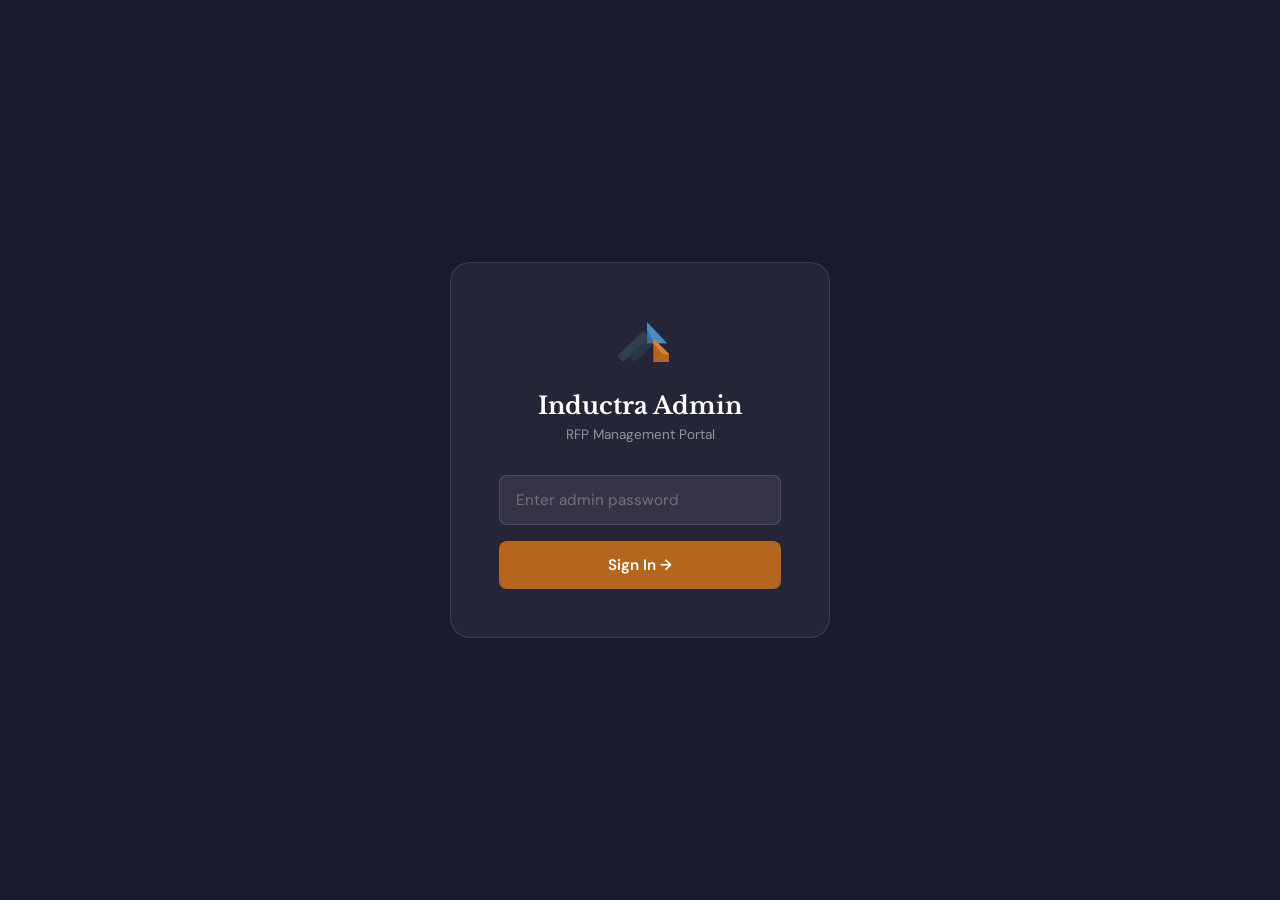
==== admin.html @ 713d6a88 "Update admin nav with SVG logo" ====
<!DOCTYPE html>
<html lang="en">
<head>
<meta charset="UTF-8">
<meta name="viewport" content="width=device-width, initial-scale=1.0">
<title>Inductra Admin — RFP Management</title>
<link href="https://fonts.googleapis.com/css2?family=Libre+Baskerville:wght@400;700&family=DM+Sans:opsz,wght@9..40,300;9..40,400;9..40,500;9..40,600&display=swap" rel="stylesheet">
<style>
  :root {
    --ink: #1a1a2e; --slate: #2d3748; --warm-white: #fdfaf6; --cream: #f5f0e8;
    --copper: #b5651d; --copper-light: #d4843a; --copper-pale: #f0e0cc;
    --sage: #4a7c6f; --sage-pale: #ddf0eb; --sand: #e8dcc8;
    --text-muted: #6b7280; --border: #e2d9cc;
    --shadow: 0 4px 24px rgba(26,26,46,0.08);
    --shadow-lg: 0 16px 48px rgba(26,26,46,0.14);
  }
  *, *::before, *::after { box-sizing: border-box; margin: 0; padding: 0; }
  body { font-family: 'DM Sans', sans-serif; background: var(--cream); color: var(--ink); min-height: 100vh; }

  /* LOGIN */
  #login-screen {
    min-height: 100vh; display: flex; align-items: center; justify-content: center;
    background: var(--ink);
  }
  .login-box {
    background: rgba(255,255,255,0.05); border: 1px solid rgba(255,255,255,0.1);
    border-radius: 20px; padding: 3rem; width: 380px; text-align: center;
  }
  .login-logo {
    display: flex; align-items: center; justify-content: center;
    margin: 0 auto 1.5rem;
  }
  .login-box h2 { font-family: 'Libre Baskerville', serif; color: #fff; margin-bottom: 0.4rem; }
  .login-box p { font-size: 0.85rem; color: rgba(255,255,255,0.5); margin-bottom: 2rem; }
  .login-box input {
    width: 100%; background: rgba(255,255,255,0.07); border: 1px solid rgba(255,255,255,0.12);
    border-radius: 8px; padding: 0.875rem 1rem; color: #fff; font-size: 0.95rem;
    font-family: 'DM Sans', sans-serif; outline: none; margin-bottom: 1rem;
    transition: border-color 0.2s;
  }
  .login-box input:focus { border-color: var(--copper); }
  .login-box input::placeholder { color: rgba(255,255,255,0.3); }
  .login-btn {
    width: 100%; background: var(--copper); color: #fff; border: none;
    padding: 0.875rem; border-radius: 8px; font-size: 0.95rem; font-weight: 600;
    cursor: pointer; font-family: 'DM Sans', sans-serif; transition: background 0.2s;
  }
  .login-btn:hover { background: var(--copper-light); }
  .login-error { color: #ff6b6b; font-size: 0.82rem; margin-top: 0.75rem; display: none; }

  /* ADMIN LAYOUT */
  #admin-screen { display: none; }
  .admin-nav {
    background: var(--ink); padding: 0 2rem; height: 86px;
    display: flex; align-items: center; justify-content: space-between;
    position: sticky; top: 0; z-index: 100;
  }
  .admin-nav-logo {
    display: flex; align-items: center; gap: 12px;
  }
  .admin-nav-logo svg { height: 54px; width: auto; display: block; }
  .admin-badge {
    background: var(--copper-pale); color: var(--copper); border: 1px solid var(--copper);
    padding: 0.2rem 0.75rem; border-radius: 100px; font-size: 0.7rem; font-weight: 700;
    letter-spacing: 0.08em; text-transform: uppercase;
  }
  .logout-btn {
    background: rgba(255,255,255,0.08); color: rgba(255,255,255,0.7);
    border: 1px solid rgba(255,255,255,0.12); padding: 0.4rem 1rem;
    border-radius: 6px; font-size: 0.8rem; cursor: pointer;
    font-family: 'DM Sans', sans-serif; transition: all 0.2s;
  }
  .logout-btn:hover { background: rgba(255,255,255,0.15); color: #fff; }

  .admin-body { max-width: 1100px; margin: 0 auto; padding: 2.5rem 2rem; }

  /* STATS ROW */
  .stats-row { display: grid; grid-template-columns: repeat(4, 1fr); gap: 1.25rem; margin-bottom: 2.5rem; }
  .stat-card {
    background: #fff; border: 1px solid var(--border); border-radius: 12px;
    padding: 1.25rem 1.5rem;
  }
  .stat-card-label { font-size: 0.72rem; font-weight: 700; letter-spacing: 0.1em; text-transform: uppercase; color: var(--text-muted); margin-bottom: 0.5rem; }
  .stat-card-num { font-family: 'Libre Baskerville', serif; font-size: 2rem; color: var(--copper); }

  /* TWO COL LAYOUT */
  .admin-grid { display: grid; grid-template-columns: 1fr 1.6fr; gap: 2rem; align-items: start; }

  /* FORM PANEL */
  .panel {
    background: #fff; border: 1px solid var(--border); border-radius: 16px; padding: 1.75rem;
    box-shadow: var(--shadow);
  }
  .panel-title {
    font-family: 'Libre Baskerville', serif; font-size: 1.1rem; margin-bottom: 0.25rem;
  }
  .panel-sub { font-size: 0.82rem; color: var(--text-muted); margin-bottom: 1.5rem; }
  .form-group { display: flex; flex-direction: column; gap: 0.35rem; margin-bottom: 1rem; }
  .form-group label { font-size: 0.75rem; font-weight: 700; letter-spacing: 0.06em; text-transform: uppercase; color: var(--text-muted); }
  .form-group input, .form-group select, .form-group textarea {
    background: var(--warm-white); border: 1px solid var(--border);
    border-radius: 8px; padding: 0.7rem 0.875rem; color: var(--ink);
    font-size: 0.875rem; font-family: 'DM Sans', sans-serif; outline: none;
    transition: border-color 0.2s;
  }
  .form-group input:focus, .form-group select:focus, .form-group textarea:focus { border-color: var(--copper); }
  .form-group textarea { resize: vertical; min-height: 70px; }
  .form-row-2 { display: grid; grid-template-columns: 1fr 1fr; gap: 0.75rem; }
  .btn-add {
    width: 100%; background: var(--copper); color: #fff; border: none;
    padding: 0.875rem; border-radius: 8px; font-size: 0.95rem; font-weight: 600;
    cursor: pointer; font-family: 'DM Sans', sans-serif; transition: background 0.2s;
    margin-top: 0.5rem;
  }
  .btn-add:hover { background: var(--copper-light); }
  .btn-update {
    width: 100%; background: var(--sage); color: #fff; border: none;
    padding: 0.875rem; border-radius: 8px; font-size: 0.95rem; font-weight: 600;
    cursor: pointer; font-family: 'DM Sans', sans-serif; transition: background 0.2s;
    margin-top: 0.5rem; display: none;
  }
  .btn-update:hover { background: #3d6b5f; }
  .btn-cancel-edit {
    width: 100%; background: transparent; color: var(--text-muted);
    border: 1px solid var(--border); padding: 0.6rem; border-radius: 8px;
    font-size: 0.85rem; cursor: pointer; font-family: 'DM Sans', sans-serif;
    margin-top: 0.5rem; display: none; transition: all 0.2s;
  }
  .btn-cancel-edit:hover { border-color: var(--copper); color: var(--copper); }

  /* RFP LIST */
  .rfp-list { display: flex; flex-direction: column; gap: 1rem; }
  .rfp-list-item {
    background: #fff; border: 1px solid var(--border); border-radius: 12px;
    padding: 1.25rem 1.5rem; display: flex; align-items: flex-start;
    justify-content: space-between; gap: 1rem;
    transition: box-shadow 0.2s;
  }
  .rfp-list-item:hover { box-shadow: var(--shadow); }
  .rfp-list-item.editing { border-color: var(--sage); box-shadow: 0 0 0 3px rgba(74,124,111,0.15); }
  .rfp-item-left { flex: 1; }
  .rfp-item-top { display: flex; align-items: center; gap: 0.75rem; margin-bottom: 0.4rem; flex-wrap: wrap; }
  .rfp-item-id { font-size: 0.7rem; font-weight: 700; color: var(--text-muted); letter-spacing: 0.08em; text-transform: uppercase; }
  .rfp-cat-tag {
    font-size: 0.68rem; font-weight: 700; padding: 0.15rem 0.6rem;
    border-radius: 100px; letter-spacing: 0.06em; text-transform: uppercase;
  }
  .tag-roofing { background: var(--copper-pale); color: var(--copper); }
  .tag-paving { background: var(--sage-pale); color: var(--sage); }
  .tag-hvac { background: #e8edf5; color: #3b5b9c; }
  .tag-electrical { background: #f5f0d8; color: #8a7020; }
  .tag-other { background: var(--cream); color: var(--slate); }
  .status-dot {
    width: 7px; height: 7px; border-radius: 50%; display: inline-block; margin-right: 3px;
  }
  .dot-open { background: var(--sage); }
  .dot-closed { background: var(--text-muted); }
  .rfp-item-title { font-family: 'Libre Baskerville', serif; font-size: 0.95rem; color: var(--ink); margin-bottom: 0.2rem; }
  .rfp-item-org { font-size: 0.8rem; color: var(--text-muted); margin-bottom: 0.4rem; }
  .rfp-item-meta { display: flex; gap: 1.25rem; }
  .rfp-item-meta span { font-size: 0.75rem; color: var(--slate); }
  .rfp-item-meta span em { color: var(--text-muted); font-style: normal; font-size: 0.68rem; display: block; text-transform: uppercase; letter-spacing: 0.05em; }
  .rfp-item-actions { display: flex; flex-direction: column; gap: 0.5rem; flex-shrink: 0; }
  .btn-edit {
    background: var(--cream); color: var(--slate); border: 1px solid var(--border);
    padding: 0.4rem 1rem; border-radius: 6px; font-size: 0.78rem; font-weight: 600;
    cursor: pointer; font-family: 'DM Sans', sans-serif; transition: all 0.2s;
    white-space: nowrap;
  }
  .btn-edit:hover { background: var(--sage-pale); border-color: var(--sage); color: var(--sage); }
  .btn-delete {
    background: #fff5f5; color: #c53030; border: 1px solid #feb2b2;
    padding: 0.4rem 1rem; border-radius: 6px; font-size: 0.78rem; font-weight: 600;
    cursor: pointer; font-family: 'DM Sans', sans-serif; transition: all 0.2s;
    white-space: nowrap;
  }
  .btn-delete:hover { background: #fed7d7; }
  .btn-toggle-status {
    background: var(--warm-white); color: var(--text-muted); border: 1px solid var(--border);
    padding: 0.4rem 1rem; border-radius: 6px; font-size: 0.75rem; font-weight: 500;
    cursor: pointer; font-family: 'DM Sans', sans-serif; transition: all 0.2s;
    white-space: nowrap;
  }
  .btn-toggle-status:hover { border-color: var(--copper); color: var(--copper); }

  .empty-state {
    text-align: center; padding: 3rem; color: var(--text-muted);
    background: #fff; border: 1px dashed var(--border); border-radius: 12px;
  }
  .empty-state p { font-size: 0.9rem; }

  /* EXPORT */
  .export-row {
    display: flex; gap: 1rem; margin-top: 1.5rem; padding-top: 1.5rem;
    border-top: 1px solid var(--border);
  }
  .btn-export {
    background: var(--ink); color: #fff; border: none;
    padding: 0.6rem 1.25rem; border-radius: 8px; font-size: 0.82rem; font-weight: 600;
    cursor: pointer; font-family: 'DM Sans', sans-serif; transition: background 0.2s;
  }
  .btn-export:hover { background: var(--slate); }
  .btn-export-csv {
    background: var(--sage); color: #fff; border: none;
    padding: 0.6rem 1.25rem; border-radius: 8px; font-size: 0.82rem; font-weight: 600;
    cursor: pointer; font-family: 'DM Sans', sans-serif; transition: background 0.2s;
  }
  .btn-export-csv:hover { background: #3d6b5f; }

  /* TOAST */
  .toast {
    position: fixed; bottom: 2rem; right: 2rem;
    background: var(--ink); color: #fff; padding: 1rem 1.5rem;
    border-radius: 10px; font-size: 0.875rem; font-weight: 500;
    box-shadow: var(--shadow-lg); display: none; z-index: 300;
  }
  .toast.show { display: block; animation: fadeUp 0.3s; }
  .toast .t-green { color: #68d391; }
  .toast .t-red { color: #fc8181; }

  @keyframes fadeUp {
    from { opacity: 0; transform: translateY(10px); }
    to { opacity: 1; transform: translateY(0); }
  }

  /* SECTION HEADER */
  .section-header { display: flex; align-items: center; justify-content: space-between; margin-bottom: 1.25rem; }
  .section-header h3 { font-family: 'Libre Baskerville', serif; font-size: 1.1rem; }
  .section-header span { font-size: 0.8rem; color: var(--text-muted); }

  @media (max-width: 800px) {
    .admin-grid { grid-template-columns: 1fr; }
    .stats-row { grid-template-columns: 1fr 1fr; }
    .form-row-2 { grid-template-columns: 1fr; }
  }
</style>
</head>
<body>

<!-- LOGIN -->
<div id="login-screen">
  <div class="login-box">
    <div class="login-logo">
      <svg viewBox="0 0 94 90" fill="none" xmlns="http://www.w3.org/2000/svg" style="height:56px;width:auto;">
        <polygon points="10,72 52,32 62,42 20,82" fill="#3a4a5c" opacity="0.7"/>
        <polygon points="28,72 70,32 80,42 38,82" fill="#2d3a4a" opacity="0.85"/>
        <polygon points="58,18 90,52 58,52" fill="#3a6fa8"/>
        <polygon points="58,18 90,52 70,52 58,30" fill="#4d8bc4"/>
        <polygon points="68,44 94,70 94,82 68,82" fill="#b5651d"/>
        <polygon points="68,44 94,70 84,70 68,52" fill="#d4843a"/>
      </svg>
    </div>
    <h2>Inductra Admin</h2>
    <p>RFP Management Portal</p>
    <input type="password" id="pw-input" placeholder="Enter admin password" onkeydown="if(event.key==='Enter') checkLogin()">
    <button class="login-btn" onclick="checkLogin()">Sign In →</button>
    <div class="login-error" id="login-error">Incorrect password. Try again.</div>
  </div>
</div>

<!-- ADMIN -->
<div id="admin-screen">
  <nav class="admin-nav">
    <div class="admin-nav-logo">
      <svg viewBox="0 0 420 90" fill="none" xmlns="http://www.w3.org/2000/svg" aria-label="Inductra Building Systems logo">
        <polygon points="10,72 52,32 62,42 20,82" fill="#3a4a5c" opacity="0.7"/>
        <polygon points="28,72 70,32 80,42 38,82" fill="#2d3a4a" opacity="0.85"/>
        <polygon points="58,18 90,52 58,52" fill="#3a6fa8"/>
        <polygon points="58,18 90,52 70,52 58,30" fill="#4d8bc4"/>
        <polygon points="68,44 94,70 94,82 68,82" fill="#b5651d"/>
        <polygon points="68,44 94,70 84,70 68,52" fill="#d4843a"/>
        <text x="105" y="52" font-family="Arial Black, sans-serif" font-weight="900" font-size="38" letter-spacing="3" fill="#ffffff">INDUCTRA</text>
        <line x1="105" y1="60" x2="415" y2="60" stroke="#b5651d" stroke-width="1.5"/>
        <text x="107" y="78" font-family="Arial, sans-serif" font-weight="700" font-size="15" letter-spacing="4" fill="#b5651d">BUILDING SYSTEMS LLC</text>
      </svg>
      <span class="admin-badge">Admin</span>
    </div>
    <button class="logout-btn" onclick="logout()">Sign Out</button>
  </nav>

  <div class="admin-body">

    <!-- STATS -->
    <div class="stats-row">
      <div class="stat-card">
        <div class="stat-card-label">Total RFPs</div>
        <div class="stat-card-num" id="stat-total">0</div>
      </div>
      <div class="stat-card">
        <div class="stat-card-label">Open</div>
        <div class="stat-card-num" id="stat-open" style="color:var(--sage)">0</div>
      </div>
      <div class="stat-card">
        <div class="stat-card-label">Closed</div>
        <div class="stat-card-num" id="stat-closed" style="color:var(--text-muted)">0</div>
      </div>
      <div class="stat-card">
        <div class="stat-card-label">Est. Total Value</div>
        <div class="stat-card-num" id="stat-value" style="font-size:1.3rem">$0</div>
      </div>
    </div>

    <div class="admin-grid">

      <!-- ADD/EDIT FORM -->
      <div class="panel">
        <div class="panel-title" id="form-title">Add New RFP</div>
        <div class="panel-sub" id="form-sub">Fill in the project details below.</div>

        <input type="hidden" id="edit-id">

        <div class="form-group">
          <label>Project Title *</label>
          <input type="text" id="f-title" placeholder="e.g. Main Sanctuary Roof Replacement">
        </div>
        <div class="form-group">
          <label>Organization Name *</label>
          <input type="text" id="f-org" placeholder="e.g. St. Catherine Parish">
        </div>
        <div class="form-row-2">
          <div class="form-group">
            <label>Location</label>
            <input type="text" id="f-location" placeholder="Wichita, KS">
          </div>
          <div class="form-group">
            <label>Category *</label>
            <select id="f-category">
              <option value="">Select...</option>
              <option value="roofing">Roofing</option>
              <option value="paving">Paving</option>
              <option value="hvac">HVAC</option>
              <option value="electrical">Electrical</option>
              <option value="other">Other</option>
            </select>
          </div>
        </div>
        <div class="form-row-2">
          <div class="form-group">
            <label>Est. Value Low ($)</label>
            <input type="number" id="f-val-low" placeholder="50000">
          </div>
          <div class="form-group">
            <label>Est. Value High ($)</label>
            <input type="number" id="f-val-high" placeholder="80000">
          </div>
        </div>
        <div class="form-row-2">
          <div class="form-group">
            <label>Bid Deadline</label>
            <input type="date" id="f-deadline">
          </div>
          <div class="form-group">
            <label>Status</label>
            <select id="f-status">
              <option value="open">Open</option>
              <option value="closed">Closed</option>
            </select>
          </div>
        </div>
        <div class="form-group">
          <label>Scope Summary</label>
          <input type="text" id="f-scope" placeholder="e.g. FiberTite membrane · 22,000 SF">
        </div>
        <div class="form-group">
          <label>Notes (internal only)</label>
          <textarea id="f-notes" placeholder="Any internal notes about this project..."></textarea>
        </div>

        <button class="btn-add" id="btn-add-rfp" onclick="addRFP()">Add RFP →</button>
        <button class="btn-update" id="btn-update-rfp" onclick="updateRFP()">Save Changes →</button>
        <button class="btn-cancel-edit" id="btn-cancel-edit" onclick="cancelEdit()">Cancel Edit</button>
      </div>

      <!-- RFP LIST -->
      <div>
        <div class="section-header">
          <h3>Active Project Board</h3>
          <span id="rfp-count">0 projects</span>
        </div>
        <div class="rfp-list" id="rfp-list">
          <div class="empty-state"><p>No RFPs yet. Add your first project using the form.</p></div>
        </div>

        <div class="export-row">
          <button class="btn-export" onclick="exportJSON()">⬇ Export JSON</button>
          <button class="btn-export-csv" onclick="exportCSV()">⬇ Export CSV</button>
        </div>
      </div>

    </div>
  </div>
</div>

<!-- TOAST -->
<div class="toast" id="toast"><span id="toast-msg"></span></div>

<script>
  const ADMIN_PASSWORD = 'inductra2026';
  const STORAGE_KEY = 'inductra_rfps';

  // ── AUTH ──
  function checkLogin() {
    const pw = document.getElementById('pw-input').value;
    if (pw === ADMIN_PASSWORD) {
      document.getElementById('login-screen').style.display = 'none';
      document.getElementById('admin-screen').style.display = 'block';
      loadRFPs();
    } else {
      document.getElementById('login-error').style.display = 'block';
      document.getElementById('pw-input').value = '';
    }
  }
  function logout() {
    document.getElementById('login-screen').style.display = 'flex';
    document.getElementById('admin-screen').style.display = 'none';
    document.getElementById('pw-input').value = '';
  }

  // ── STORAGE ──
  function getRFPs() {
    try { return JSON.parse(localStorage.getItem(STORAGE_KEY)) || getDefaultRFPs(); }
    catch { return getDefaultRFPs(); }
  }
  function saveRFPs(rfps) {
    localStorage.setItem(STORAGE_KEY, JSON.stringify(rfps));
  }
  function getDefaultRFPs() {
    return [
      { id: 'PRJ-001', title: 'Main Sanctuary Roof Replacement', org: 'St. Catherine Parish', location: 'Wichita, KS', category: 'roofing', valLow: 180000, valHigh: 240000, deadline: '2026-05-15', status: 'open', scope: 'FiberTite membrane · 22,000 SF', notes: '', created: Date.now() },
      { id: 'PRJ-002', title: 'Parking Lot Reconstruction', org: 'Church of the Magdalene', location: 'Wichita, KS', category: 'paving', valLow: 95000, valHigh: 130000, deadline: '2026-05-22', status: 'open', scope: 'Full-depth reclaim · 85 spaces', notes: '', created: Date.now() },
      { id: 'PRJ-003', title: 'Gymnasium HVAC Replacement', org: 'Holy Cross Catholic School', location: 'Derby, KS', category: 'hvac', valLow: 75000, valHigh: 110000, deadline: '2026-06-03', status: 'open', scope: 'Rooftop units · 3 zones', notes: '', created: Date.now() },
    ];
  }

  // ── NEXT ID ──
  function nextID(rfps) {
    const nums = rfps.map(r => parseInt(r.id.replace('PRJ-', ''))).filter(n => !isNaN(n));
    const max = nums.length ? Math.max(...nums) : 0;
    return 'PRJ-' + String(max + 1).padStart(3, '0');
  }

  // ── FORMAT ──
  function fmtMoney(n) {
    if (!n) return '—';
    return '$' + Number(n).toLocaleString();
  }
  function fmtDate(d) {
    if (!d) return '—';
    const [y, m, day] = d.split('-');
    const months = ['Jan','Feb','Mar','Apr','May','Jun','Jul','Aug','Sep','Oct','Nov','Dec'];
    return `${months[parseInt(m)-1]} ${parseInt(day)}, ${y}`;
  }
  function catClass(c) {
    const map = { roofing: 'tag-roofing', paving: 'tag-paving', hvac: 'tag-hvac', electrical: 'tag-electrical', other: 'tag-other' };
    return map[c] || 'tag-other';
  }
  function catLabel(c) {
    return c ? c.charAt(0).toUpperCase() + c.slice(1) : 'Other';
  }

  // ── RENDER ──
  function loadRFPs() {
    const rfps = getRFPs();
    if (!localStorage.getItem(STORAGE_KEY)) saveRFPs(rfps);
    renderList(rfps);
    updateStats(rfps);
  }

  function renderList(rfps) {
    const list = document.getElementById('rfp-list');
    document.getElementById('rfp-count').textContent = rfps.length + ' project' + (rfps.length !== 1 ? 's' : '');
    if (!rfps.length) {
      list.innerHTML = '<div class="empty-state"><p>No RFPs yet. Add your first project using the form.</p></div>';
      return;
    }
    list.innerHTML = rfps.map(r => `
      <div class="rfp-list-item" id="item-${r.id}">
        <div class="rfp-item-left">
          <div class="rfp-item-top">
            <span class="rfp-item-id">${r.id}</span>
            <span class="rfp-cat-tag ${catClass(r.category)}">${catLabel(r.category)}</span>
            <span style="font-size:0.75rem;color:${r.status==='open'?'var(--sage)':'var(--text-muted)'}">
              <span class="status-dot ${r.status==='open'?'dot-open':'dot-closed'}"></span>
              ${r.status === 'open' ? 'Open' : 'Closed'}
            </span>
          </div>
          <div class="rfp-item-title">${r.title}</div>
          <div class="rfp-item-org">${r.org}${r.location ? ' — ' + r.location : ''}</div>
          <div class="rfp-item-meta">
            <span><em>Est. Value</em>${fmtMoney(r.valLow)}–${fmtMoney(r.valHigh)}</span>
            <span><em>Deadline</em>${fmtDate(r.deadline)}</span>
            ${r.scope ? `<span><em>Scope</em>${r.scope}</span>` : ''}
          </div>
          ${r.notes ? `<div style="margin-top:0.5rem;font-size:0.75rem;color:var(--text-muted);font-style:italic;">Note: ${r.notes}</div>` : ''}
        </div>
        <div class="rfp-item-actions">
          <button class="btn-edit" onclick="editRFP('${r.id}')">✏ Edit</button>
          <button class="btn-toggle-status" onclick="toggleStatus('${r.id}')">${r.status === 'open' ? 'Close RFP' : 'Reopen'}</button>
          <button class="btn-delete" onclick="deleteRFP('${r.id}')">✕ Delete</button>
        </div>
      </div>
    `).join('');
  }

  function updateStats(rfps) {
    const open = rfps.filter(r => r.status === 'open').length;
    const closed = rfps.filter(r => r.status === 'closed').length;
    const totalVal = rfps.reduce((sum, r) => sum + (Number(r.valHigh) || 0), 0);
    document.getElementById('stat-total').textContent = rfps.length;
    document.getElementById('stat-open').textContent = open;
    document.getElementById('stat-closed').textContent = closed;
    document.getElementById('stat-value').textContent = totalVal ? '$' + (totalVal/1000).toFixed(0) + 'K+' : '$0';
  }

  // ── ADD ──
  function addRFP() {
    const title = document.getElementById('f-title').value.trim();
    const org = document.getElementById('f-org').value.trim();
    const category = document.getElementById('f-category').value;
    if (!title || !org || !category) { showToast('Please fill in Title, Organization, and Category.', 'red'); return; }

    const rfps = getRFPs();
    const newRFP = {
      id: nextID(rfps),
      title, org,
      location: document.getElementById('f-location').value.trim(),
      category,
      valLow: parseInt(document.getElementById('f-val-low').value) || 0,
      valHigh: parseInt(document.getElementById('f-val-high').value) || 0,
      deadline: document.getElementById('f-deadline').value,
      status: document.getElementById('f-status').value,
      scope: document.getElementById('f-scope').value.trim(),
      notes: document.getElementById('f-notes').value.trim(),
      created: Date.now()
    };
    rfps.unshift(newRFP);
    saveRFPs(rfps);
    renderList(rfps);
    updateStats(rfps);
    clearForm();
    showToast(`✓ ${newRFP.id} added successfully`, 'green');
  }

  // ── EDIT ──
  function editRFP(id) {
    const rfps = getRFPs();
    const r = rfps.find(x => x.id === id);
    if (!r) return;
    document.getElementById('edit-id').value = id;
    document.getElementById('f-title').value = r.title;
    document.getElementById('f-org').value = r.org;
    document.getElementById('f-location').value = r.location || '';
    document.getElementById('f-category').value = r.category;
    document.getElementById('f-val-low').value = r.valLow || '';
    document.getElementById('f-val-high').value = r.valHigh || '';
    document.getElementById('f-deadline').value = r.deadline || '';
    document.getElementById('f-status').value = r.status;
    document.getElementById('f-scope').value = r.scope || '';
    document.getElementById('f-notes').value = r.notes || '';
    document.getElementById('form-title').textContent = 'Edit RFP — ' + id;
    document.getElementById('form-sub').textContent = 'Update the fields below and save.';
    document.getElementById('btn-add-rfp').style.display = 'none';
    document.getElementById('btn-update-rfp').style.display = 'block';
    document.getElementById('btn-cancel-edit').style.display = 'block';
    document.querySelectorAll('.rfp-list-item').forEach(el => el.classList.remove('editing'));
    const el = document.getElementById('item-' + id);
    if (el) el.classList.add('editing');
    window.scrollTo({ top: 0, behavior: 'smooth' });
  }

  function updateRFP() {
    const id = document.getElementById('edit-id').value;
    const title = document.getElementById('f-title').value.trim();
    const org = document.getElementById('f-org').value.trim();
    const category = document.getElementById('f-category').value;
    if (!title || !org || !category) { showToast('Please fill in Title, Organization, and Category.', 'red'); return; }

    const rfps = getRFPs();
    const idx = rfps.findIndex(x => x.id === id);
    if (idx === -1) return;
    rfps[idx] = { ...rfps[idx], title, org,
      location: document.getElementById('f-location').value.trim(),
      category,
      valLow: parseInt(document.getElementById('f-val-low').value) || 0,
      valHigh: parseInt(document.getElementById('f-val-high').value) || 0,
      deadline: document.getElementById('f-deadline').value,
      status: document.getElementById('f-status').value,
      scope: document.getElementById('f-scope').value.trim(),
      notes: document.getElementById('f-notes').value.trim(),
    };
    saveRFPs(rfps);
    renderList(rfps);
    updateStats(rfps);
    cancelEdit();
    showToast(`✓ ${id} updated`, 'green');
  }

  function cancelEdit() {
    clearForm();
    document.getElementById('edit-id').value = '';
    document.getElementById('form-title').textContent = 'Add New RFP';
    document.getElementById('form-sub').textContent = 'Fill in the project details below.';
    document.getElementById('btn-add-rfp').style.display = 'block';
    document.getElementById('btn-update-rfp').style.display = 'none';
    document.getElementById('btn-cancel-edit').style.display = 'none';
    document.querySelectorAll('.rfp-list-item').forEach(el => el.classList.remove('editing'));
  }

  // ── DELETE ──
  function deleteRFP(id) {
    if (!confirm(`Delete ${id}? This cannot be undone.`)) return;
    const rfps = getRFPs().filter(r => r.id !== id);
    saveRFPs(rfps);
    renderList(rfps);
    updateStats(rfps);
    showToast(`${id} deleted`, 'red');
  }

  // ── TOGGLE STATUS ──
  function toggleStatus(id) {
    const rfps = getRFPs();
    const r = rfps.find(x => x.id === id);
    if (!r) return;
    r.status = r.status === 'open' ? 'closed' : 'open';
    saveRFPs(rfps);
    renderList(rfps);
    updateStats(rfps);
    showToast(`${id} marked ${r.status}`, 'green');
  }

  // ── CLEAR ──
  function clearForm() {
    ['f-title','f-org','f-location','f-val-low','f-val-high','f-deadline','f-scope','f-notes'].forEach(id => {
      document.getElementById(id).value = '';
    });
    document.getElementById('f-category').value = '';
    document.getElementById('f-status').value = 'open';
  }

  // ── EXPORT ──
  function exportJSON() {
    const rfps = getRFPs();
    const blob = new Blob([JSON.stringify(rfps, null, 2)], { type: 'application/json' });
    const a = document.createElement('a'); a.href = URL.createObjectURL(blob);
    a.download = 'inductra-rfps-' + new Date().toISOString().split('T')[0] + '.json';
    a.click();
    showToast('✓ JSON exported', 'green');
  }

  function exportCSV() {
    const rfps = getRFPs();
    const headers = ['ID','Title','Organization','Location','Category','Value Low','Value High','Deadline','Status','Scope','Notes'];
    const rows = rfps.map(r => [r.id, r.title, r.org, r.location, r.category, r.valLow, r.valHigh, r.deadline, r.status, r.scope, r.notes].map(v => `"${(v||'').toString().replace(/"/g,'""')}"`).join(','));
    const csv = [headers.join(','), ...rows].join('\n');
    const blob = new Blob([csv], { type: 'text/csv' });
    const a = document.createElement('a'); a.href = URL.createObjectURL(blob);
    a.download = 'inductra-rfps-' + new Date().toISOString().split('T')[0] + '.csv';
    a.click();
    showToast('✓ CSV exported — open in Excel or Google Sheets', 'green');
  }

  // ── TOAST ──
  function showToast(msg, type) {
    const t = document.getElementById('toast');
    const m = document.getElementById('toast-msg');
    m.className = type === 'green' ? 't-green' : 't-red';
    m.textContent = msg;
    t.classList.add('show');
    setTimeout(() => t.classList.remove('show'), 3500);
  }
</script>
</body>
</html>
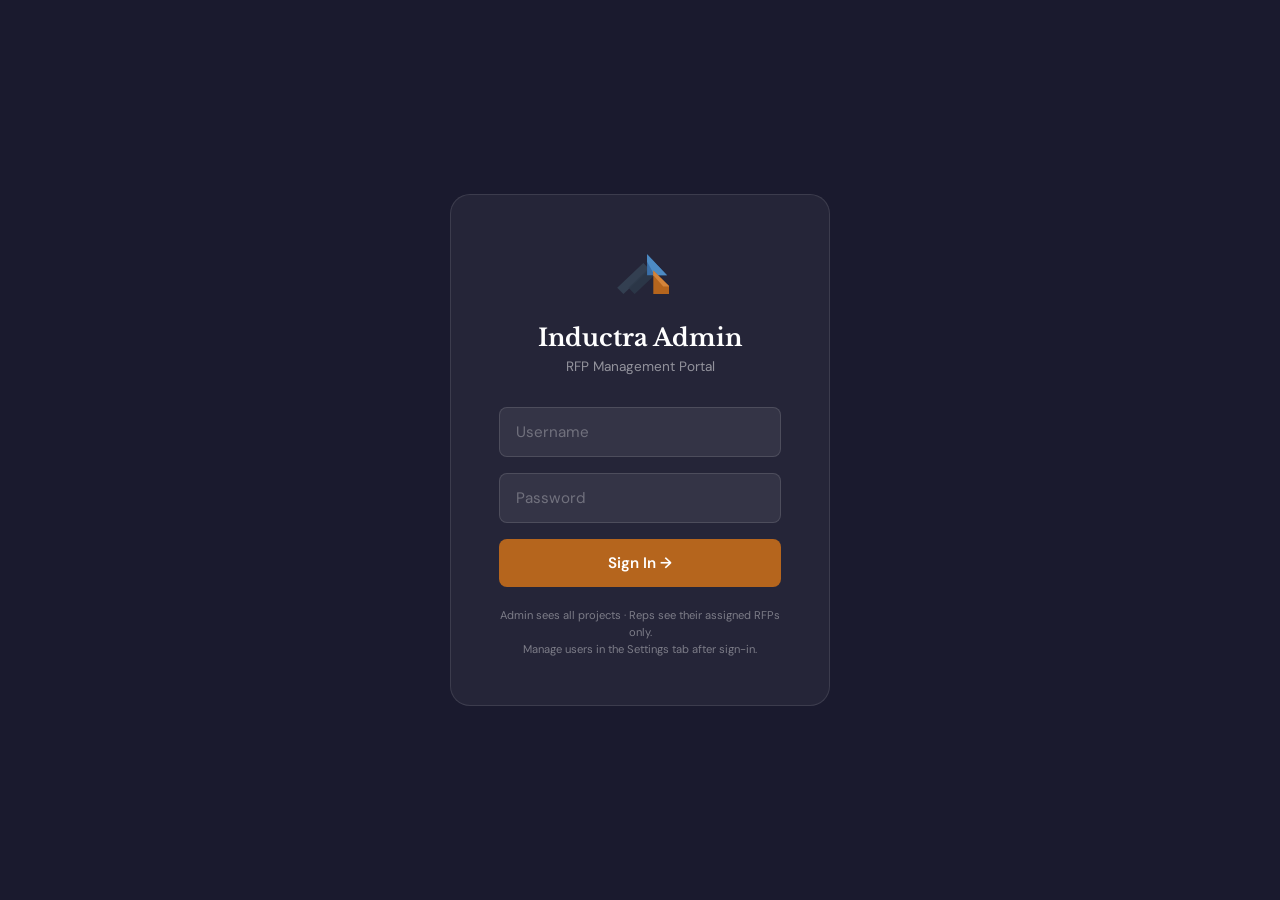
==== commit 32db7f3c: "Add files via upload" ====
--- a/admin.html
+++ b/admin.html
@@ -3,6 +3,7 @@
 <head>
 <meta charset="UTF-8">
 <meta name="viewport" content="width=device-width, initial-scale=1.0">
+<meta name="robots" content="noindex,nofollow">
 <title>Inductra Admin — RFP Management</title>
 <link href="https://fonts.googleapis.com/css2?family=Libre+Baskerville:wght@400;700&family=DM+Sans:opsz,wght@9..40,300;9..40,400;9..40,500;9..40,600&display=swap" rel="stylesheet">
 <style>
@@ -47,21 +48,38 @@
   }
   .login-btn:hover { background: var(--copper-light); }
   .login-error { color: #ff6b6b; font-size: 0.82rem; margin-top: 0.75rem; display: none; }
+  .login-hint { color: rgba(255,255,255,0.4); font-size: 0.7rem; margin-top: 1.25rem; line-height: 1.5; }
 
   /* ADMIN LAYOUT */
   #admin-screen { display: none; }
   .admin-nav {
-    background: var(--ink); padding: 0 2rem; height: 86px;
+    background: var(--ink); padding: 0 2rem; height: 60px;
     display: flex; align-items: center; justify-content: space-between;
     position: sticky; top: 0; z-index: 100;
   }
   .admin-nav-logo {
-    display: flex; align-items: center; gap: 12px;
-  }
-  .admin-nav-logo svg { height: 54px; width: auto; display: block; }
+    font-family: 'Libre Baskerville', serif; color: #fff; font-size: 1rem;
+    display: flex; align-items: center; gap: 10px;
+  }
+  .admin-nav-logo span { color: var(--copper); }
   .admin-badge {
     background: var(--copper-pale); color: var(--copper); border: 1px solid var(--copper);
     padding: 0.2rem 0.75rem; border-radius: 100px; font-size: 0.7rem; font-weight: 700;
+    letter-spacing: 0.08em; text-transform: uppercase;
+  }
+  .nav-right { display: flex; align-items: center; gap: 0.75rem; }
+  .user-chip {
+    display: flex; align-items: center; gap: 8px;
+    color: rgba(255,255,255,0.85); font-size: 0.82rem;
+  }
+  .user-avatar {
+    width: 28px; height: 28px; border-radius: 50%; background: var(--copper);
+    color: #fff; display: flex; align-items: center; justify-content: center;
+    font-weight: 700; font-size: 0.72rem;
+  }
+  .user-role {
+    background: rgba(255,255,255,0.1); color: #fff; padding: 0.15rem 0.55rem;
+    border-radius: 100px; font-size: 0.65rem; font-weight: 700;
     letter-spacing: 0.08em; text-transform: uppercase;
   }
   .logout-btn {
@@ -72,10 +90,27 @@
   }
   .logout-btn:hover { background: rgba(255,255,255,0.15); color: #fff; }
 
-  .admin-body { max-width: 1100px; margin: 0 auto; padding: 2.5rem 2rem; }
+  /* TAB BAR */
+  .tab-bar {
+    background: var(--warm-white); border-bottom: 1px solid var(--border);
+    padding: 0 2rem; display: flex; gap: 0.25rem; position: sticky; top: 60px; z-index: 90;
+  }
+  .tab-btn {
+    background: none; border: none; padding: 1rem 1.25rem;
+    font-family: 'DM Sans', sans-serif; font-size: 0.85rem; font-weight: 600;
+    color: var(--text-muted); cursor: pointer; border-bottom: 3px solid transparent;
+    transition: all 0.15s; display: flex; align-items: center; gap: 0.5rem;
+  }
+  .tab-btn:hover { color: var(--copper); }
+  .tab-btn.active { color: var(--copper); border-bottom-color: var(--copper); }
+  .tab-btn .tab-icon { font-size: 1.05rem; }
+
+  .admin-body { max-width: 1200px; margin: 0 auto; padding: 2rem; }
+  .tab-pane { display: none; }
+  .tab-pane.active { display: block; }
 
   /* STATS ROW */
-  .stats-row { display: grid; grid-template-columns: repeat(4, 1fr); gap: 1.25rem; margin-bottom: 2.5rem; }
+  .stats-row { display: grid; grid-template-columns: repeat(4, 1fr); gap: 1.25rem; margin-bottom: 2rem; }
   .stat-card {
     background: #fff; border: 1px solid var(--border); border-radius: 12px;
     padding: 1.25rem 1.5rem;
@@ -83,10 +118,23 @@
   .stat-card-label { font-size: 0.72rem; font-weight: 700; letter-spacing: 0.1em; text-transform: uppercase; color: var(--text-muted); margin-bottom: 0.5rem; }
   .stat-card-num { font-family: 'Libre Baskerville', serif; font-size: 2rem; color: var(--copper); }
 
+  /* FILTER BAR */
+  .filter-bar {
+    background: #fff; border: 1px solid var(--border); border-radius: 12px;
+    padding: 0.75rem 1.25rem; margin-bottom: 1.5rem;
+    display: flex; align-items: center; gap: 1rem; flex-wrap: wrap;
+  }
+  .filter-bar label { font-size: 0.72rem; font-weight: 700; letter-spacing: 0.08em; text-transform: uppercase; color: var(--text-muted); }
+  .filter-bar select {
+    background: var(--warm-white); border: 1px solid var(--border);
+    border-radius: 6px; padding: 0.4rem 0.75rem; font-size: 0.85rem;
+    font-family: 'DM Sans', sans-serif; color: var(--ink);
+  }
+
   /* TWO COL LAYOUT */
   .admin-grid { display: grid; grid-template-columns: 1fr 1.6fr; gap: 2rem; align-items: start; }
 
-  /* FORM PANEL */
+  /* PANEL */
   .panel {
     background: #fff; border: 1px solid var(--border); border-radius: 16px; padding: 1.75rem;
     box-shadow: var(--shadow);
@@ -105,7 +153,9 @@
   }
   .form-group input:focus, .form-group select:focus, .form-group textarea:focus { border-color: var(--copper); }
   .form-group textarea { resize: vertical; min-height: 70px; }
+  .form-group code-hint { font-size: 0.7rem; color: var(--text-muted); margin-top: 0.15rem; }
   .form-row-2 { display: grid; grid-template-columns: 1fr 1fr; gap: 0.75rem; }
+  .form-row-3 { display: grid; grid-template-columns: 1fr 1fr 1fr; gap: 0.75rem; }
   .btn-add {
     width: 100%; background: var(--copper); color: #fff; border: none;
     padding: 0.875rem; border-radius: 8px; font-size: 0.95rem; font-weight: 600;
@@ -127,6 +177,12 @@
     margin-top: 0.5rem; display: none; transition: all 0.2s;
   }
   .btn-cancel-edit:hover { border-color: var(--copper); color: var(--copper); }
+  .btn-secondary {
+    background: var(--cream); color: var(--slate); border: 1px solid var(--border);
+    padding: 0.6rem 1.25rem; border-radius: 8px; font-size: 0.85rem; font-weight: 600;
+    cursor: pointer; font-family: 'DM Sans', sans-serif; transition: all 0.2s;
+  }
+  .btn-secondary:hover { border-color: var(--copper); color: var(--copper); }
 
   /* RFP LIST */
   .rfp-list { display: flex; flex-direction: column; gap: 1rem; }
@@ -138,7 +194,7 @@
   }
   .rfp-list-item:hover { box-shadow: var(--shadow); }
   .rfp-list-item.editing { border-color: var(--sage); box-shadow: 0 0 0 3px rgba(74,124,111,0.15); }
-  .rfp-item-left { flex: 1; }
+  .rfp-item-left { flex: 1; min-width: 0; }
   .rfp-item-top { display: flex; align-items: center; gap: 0.75rem; margin-bottom: 0.4rem; flex-wrap: wrap; }
   .rfp-item-id { font-size: 0.7rem; font-weight: 700; color: var(--text-muted); letter-spacing: 0.08em; text-transform: uppercase; }
   .rfp-cat-tag {
@@ -150,6 +206,11 @@
   .tag-hvac { background: #e8edf5; color: #3b5b9c; }
   .tag-electrical { background: #f5f0d8; color: #8a7020; }
   .tag-other { background: var(--cream); color: var(--slate); }
+  .rep-tag {
+    font-size: 0.68rem; font-weight: 700; padding: 0.15rem 0.6rem;
+    border-radius: 100px; letter-spacing: 0.06em; text-transform: uppercase;
+    background: #ede9f7; color: #594a85;
+  }
   .status-dot {
     width: 7px; height: 7px; border-radius: 50%; display: inline-block; margin-right: 3px;
   }
@@ -157,31 +218,35 @@
   .dot-closed { background: var(--text-muted); }
   .rfp-item-title { font-family: 'Libre Baskerville', serif; font-size: 0.95rem; color: var(--ink); margin-bottom: 0.2rem; }
   .rfp-item-org { font-size: 0.8rem; color: var(--text-muted); margin-bottom: 0.4rem; }
-  .rfp-item-meta { display: flex; gap: 1.25rem; }
+  .rfp-item-meta { display: flex; gap: 1.25rem; flex-wrap: wrap; }
   .rfp-item-meta span { font-size: 0.75rem; color: var(--slate); }
   .rfp-item-meta span em { color: var(--text-muted); font-style: normal; font-size: 0.68rem; display: block; text-transform: uppercase; letter-spacing: 0.05em; }
+  .rfp-phase-bar {
+    margin-top: 0.7rem; display: flex; gap: 3px; align-items: center;
+  }
+  .phase-pip {
+    height: 5px; flex: 1; background: var(--cream); border-radius: 2px;
+    transition: background 0.2s;
+  }
+  .phase-pip.done { background: var(--sage); }
+  .phase-pip.current { background: var(--copper); }
+  .phase-label {
+    font-size: 0.7rem; color: var(--text-muted); margin-left: 0.5rem; white-space: nowrap;
+  }
   .rfp-item-actions { display: flex; flex-direction: column; gap: 0.5rem; flex-shrink: 0; }
-  .btn-edit {
-    background: var(--cream); color: var(--slate); border: 1px solid var(--border);
+  .btn-edit, .btn-delete, .btn-toggle-status, .btn-share {
     padding: 0.4rem 1rem; border-radius: 6px; font-size: 0.78rem; font-weight: 600;
     cursor: pointer; font-family: 'DM Sans', sans-serif; transition: all 0.2s;
-    white-space: nowrap;
-  }
+    white-space: nowrap; border: 1px solid var(--border);
+  }
+  .btn-edit { background: var(--cream); color: var(--slate); }
   .btn-edit:hover { background: var(--sage-pale); border-color: var(--sage); color: var(--sage); }
-  .btn-delete {
-    background: #fff5f5; color: #c53030; border: 1px solid #feb2b2;
-    padding: 0.4rem 1rem; border-radius: 6px; font-size: 0.78rem; font-weight: 600;
-    cursor: pointer; font-family: 'DM Sans', sans-serif; transition: all 0.2s;
-    white-space: nowrap;
-  }
+  .btn-delete { background: #fff5f5; color: #c53030; border-color: #feb2b2; }
   .btn-delete:hover { background: #fed7d7; }
-  .btn-toggle-status {
-    background: var(--warm-white); color: var(--text-muted); border: 1px solid var(--border);
-    padding: 0.4rem 1rem; border-radius: 6px; font-size: 0.75rem; font-weight: 500;
-    cursor: pointer; font-family: 'DM Sans', sans-serif; transition: all 0.2s;
-    white-space: nowrap;
-  }
+  .btn-toggle-status { background: var(--warm-white); color: var(--text-muted); }
   .btn-toggle-status:hover { border-color: var(--copper); color: var(--copper); }
+  .btn-share { background: var(--sage-pale); color: var(--sage); border-color: var(--sage); }
+  .btn-share:hover { background: var(--sage); color: #fff; }
 
   .empty-state {
     text-align: center; padding: 3rem; color: var(--text-muted);
@@ -212,26 +277,86 @@
     position: fixed; bottom: 2rem; right: 2rem;
     background: var(--ink); color: #fff; padding: 1rem 1.5rem;
     border-radius: 10px; font-size: 0.875rem; font-weight: 500;
-    box-shadow: var(--shadow-lg); display: none; z-index: 300;
+    box-shadow: var(--shadow-lg); display: none; z-index: 300; max-width: 360px;
   }
   .toast.show { display: block; animation: fadeUp 0.3s; }
   .toast .t-green { color: #68d391; }
   .toast .t-red { color: #fc8181; }
-
   @keyframes fadeUp {
     from { opacity: 0; transform: translateY(10px); }
     to { opacity: 1; transform: translateY(0); }
   }
 
   /* SECTION HEADER */
-  .section-header { display: flex; align-items: center; justify-content: space-between; margin-bottom: 1.25rem; }
+  .section-header { display: flex; align-items: center; justify-content: space-between; margin-bottom: 1.25rem; flex-wrap: wrap; gap: 0.5rem; }
   .section-header h3 { font-family: 'Libre Baskerville', serif; font-size: 1.1rem; }
   .section-header span { font-size: 0.8rem; color: var(--text-muted); }
+
+  /* HAIL MAP / IFRAME */
+  .map-frame-wrap {
+    background: #fff; border: 1px solid var(--border); border-radius: 16px;
+    overflow: hidden; box-shadow: var(--shadow);
+  }
+  .map-frame-wrap iframe {
+    display: block; width: 100%; height: calc(100vh - 220px); min-height: 600px; border: 0;
+  }
+  .map-fallback {
+    padding: 3rem; text-align: center; color: var(--text-muted);
+  }
+  .map-fallback a { color: var(--copper); font-weight: 600; }
+
+  /* INTAKE PREVIEW */
+  .intake-preview {
+    background: var(--warm-white); border: 1px solid var(--border); border-radius: 12px;
+    padding: 2rem; max-width: 600px;
+  }
+  .intake-preview h4 { font-family: 'Libre Baskerville', serif; font-size: 1.25rem; margin-bottom: 0.5rem; }
+  .intake-preview .sub { color: var(--text-muted); font-size: 0.85rem; margin-bottom: 1.5rem; }
+  .code-block {
+    background: var(--ink); color: #d8dde6; padding: 1rem 1.25rem; border-radius: 8px;
+    font-family: 'Courier New', monospace; font-size: 0.78rem; line-height: 1.55;
+    overflow-x: auto; white-space: pre; margin-top: 0.5rem;
+  }
+  .code-block.light {
+    background: var(--cream); color: var(--ink); border: 1px solid var(--border);
+  }
+  .copy-row { display: flex; align-items: center; gap: 0.75rem; margin-top: 1rem; }
+  .copy-btn {
+    background: var(--ink); color: #fff; border: none;
+    padding: 0.5rem 1rem; border-radius: 6px; font-size: 0.78rem; font-weight: 600;
+    cursor: pointer; font-family: 'DM Sans', sans-serif;
+  }
+  .copy-btn:hover { background: var(--slate); }
+
+  /* SETTINGS CARDS */
+  .settings-grid { display: grid; grid-template-columns: 1fr; gap: 1.5rem; }
+  .settings-card {
+    background: #fff; border: 1px solid var(--border); border-radius: 16px;
+    padding: 1.75rem; box-shadow: var(--shadow);
+  }
+  .settings-card h4 {
+    font-family: 'Libre Baskerville', serif; font-size: 1.05rem;
+    margin-bottom: 0.35rem;
+  }
+  .settings-card .sub { color: var(--text-muted); font-size: 0.85rem; margin-bottom: 1.25rem; }
+  .settings-card .field-row { display: flex; gap: 0.75rem; align-items: flex-end; }
+  .settings-card .field-row .form-group { flex: 1; margin-bottom: 0; }
+  .badge-ok { background: var(--sage-pale); color: var(--sage); padding: 0.2rem 0.6rem; border-radius: 100px; font-size: 0.7rem; font-weight: 700; letter-spacing: 0.05em; text-transform: uppercase; }
+  .badge-warn { background: #fff3d4; color: #8a6020; padding: 0.2rem 0.6rem; border-radius: 100px; font-size: 0.7rem; font-weight: 700; letter-spacing: 0.05em; text-transform: uppercase; }
+
+  .users-table { width: 100%; border-collapse: collapse; margin-top: 0.5rem; }
+  .users-table th, .users-table td {
+    text-align: left; padding: 0.6rem 0.75rem; font-size: 0.85rem;
+    border-bottom: 1px solid var(--border);
+  }
+  .users-table th { font-size: 0.7rem; text-transform: uppercase; letter-spacing: 0.06em; color: var(--text-muted); font-weight: 700; }
+  .users-table td code { background: var(--cream); padding: 0.15rem 0.45rem; border-radius: 4px; font-size: 0.78rem; }
 
   @media (max-width: 800px) {
     .admin-grid { grid-template-columns: 1fr; }
     .stats-row { grid-template-columns: 1fr 1fr; }
-    .form-row-2 { grid-template-columns: 1fr; }
+    .form-row-2, .form-row-3 { grid-template-columns: 1fr; }
+    .tab-bar { overflow-x: auto; }
   }
 </style>
 </head>
@@ -252,9 +377,11 @@
     </div>
     <h2>Inductra Admin</h2>
     <p>RFP Management Portal</p>
-    <input type="password" id="pw-input" placeholder="Enter admin password" onkeydown="if(event.key==='Enter') checkLogin()">
+    <input type="text" id="user-input" placeholder="Username" autocomplete="username">
+    <input type="password" id="pw-input" placeholder="Password" autocomplete="current-password" onkeydown="if(event.key==='Enter') checkLogin()">
     <button class="login-btn" onclick="checkLogin()">Sign In →</button>
-    <div class="login-error" id="login-error">Incorrect password. Try again.</div>
+    <div class="login-error" id="login-error">Invalid username or password.</div>
+    <div class="login-hint">Admin sees all projects · Reps see their assigned RFPs only.<br>Manage users in the Settings tab after sign-in.</div>
   </div>
 </div>
 
@@ -262,7 +389,7 @@
 <div id="admin-screen">
   <nav class="admin-nav">
     <div class="admin-nav-logo">
-      <svg viewBox="0 0 420 90" fill="none" xmlns="http://www.w3.org/2000/svg" aria-label="Inductra Building Systems logo">
+      <svg viewBox="0 0 420 90" fill="none" xmlns="http://www.w3.org/2000/svg" aria-label="Inductra Building Systems logo" style="height:42px;width:auto;">
         <polygon points="10,72 52,32 62,42 20,82" fill="#3a4a5c" opacity="0.7"/>
         <polygon points="28,72 70,32 80,42 38,82" fill="#2d3a4a" opacity="0.85"/>
         <polygon points="58,18 90,52 58,52" fill="#3a6fa8"/>
@@ -273,121 +400,364 @@
         <line x1="105" y1="60" x2="415" y2="60" stroke="#b5651d" stroke-width="1.5"/>
         <text x="107" y="78" font-family="Arial, sans-serif" font-weight="700" font-size="15" letter-spacing="4" fill="#b5651d">BUILDING SYSTEMS LLC</text>
       </svg>
-      <span class="admin-badge">Admin</span>
+      <span class="admin-badge" id="role-badge">Admin</span>
     </div>
-    <button class="logout-btn" onclick="logout()">Sign Out</button>
+    <div class="nav-right">
+      <div class="user-chip">
+        <div class="user-avatar" id="user-avatar">ST</div>
+        <div>
+          <div id="user-name" style="font-weight:600;">Stephanie</div>
+        </div>
+      </div>
+      <button class="logout-btn" onclick="logout()">Sign Out</button>
+    </div>
   </nav>
 
+  <!-- TABS -->
+  <div class="tab-bar">
+    <button class="tab-btn active" data-tab="projects" onclick="switchTab('projects')"><span class="tab-icon">▤</span> Projects</button>
+    <button class="tab-btn" data-tab="storm" onclick="switchTab('storm')"><span class="tab-icon">⛈</span> Storm Leads</button>
+    <button class="tab-btn admin-only" data-tab="intake" onclick="switchTab('intake')"><span class="tab-icon">✉</span> Intake Form</button>
+    <button class="tab-btn admin-only" data-tab="settings" onclick="switchTab('settings')"><span class="tab-icon">⚙</span> Settings</button>
+  </div>
+
   <div class="admin-body">
 
-    <!-- STATS -->
-    <div class="stats-row">
-      <div class="stat-card">
-        <div class="stat-card-label">Total RFPs</div>
-        <div class="stat-card-num" id="stat-total">0</div>
+    <!-- ─── TAB: PROJECTS ─── -->
+    <div class="tab-pane active" id="tab-projects">
+
+      <!-- STATS -->
+      <div class="stats-row">
+        <div class="stat-card"><div class="stat-card-label">Total RFPs</div><div class="stat-card-num" id="stat-total">0</div></div>
+        <div class="stat-card"><div class="stat-card-label">Open</div><div class="stat-card-num" id="stat-open" style="color:var(--sage)">0</div></div>
+        <div class="stat-card"><div class="stat-card-label">Closed</div><div class="stat-card-num" id="stat-closed" style="color:var(--text-muted)">0</div></div>
+        <div class="stat-card"><div class="stat-card-label">Est. Total Value</div><div class="stat-card-num" id="stat-value" style="font-size:1.3rem">$0</div></div>
       </div>
-      <div class="stat-card">
-        <div class="stat-card-label">Open</div>
-        <div class="stat-card-num" id="stat-open" style="color:var(--sage)">0</div>
+
+      <!-- FILTER BAR -->
+      <div class="filter-bar" id="filter-bar">
+        <label>Filter:</label>
+        <select id="filter-rep" onchange="applyFilters()">
+          <option value="all">All Reps</option>
+        </select>
+        <select id="filter-status" onchange="applyFilters()">
+          <option value="all">All Statuses</option>
+          <option value="open">Open Only</option>
+          <option value="closed">Closed Only</option>
+        </select>
+        <select id="filter-category" onchange="applyFilters()">
+          <option value="all">All Categories</option>
+          <option value="roofing">Roofing</option>
+          <option value="paving">Paving</option>
+          <option value="hvac">HVAC</option>
+          <option value="electrical">Electrical</option>
+          <option value="other">Other</option>
+        </select>
       </div>
-      <div class="stat-card">
-        <div class="stat-card-label">Closed</div>
-        <div class="stat-card-num" id="stat-closed" style="color:var(--text-muted)">0</div>
-      </div>
-      <div class="stat-card">
-        <div class="stat-card-label">Est. Total Value</div>
-        <div class="stat-card-num" id="stat-value" style="font-size:1.3rem">$0</div>
+
+      <div class="admin-grid">
+
+        <!-- ADD/EDIT FORM -->
+        <div class="panel">
+          <div class="panel-title" id="form-title">Add New RFP</div>
+          <div class="panel-sub" id="form-sub">Fill in the project details below.</div>
+
+          <input type="hidden" id="edit-id">
+
+          <div class="form-group">
+            <label>Project Title *</label>
+            <input type="text" id="f-title" placeholder="e.g. Main Sanctuary Roof Replacement">
+          </div>
+          <div class="form-group">
+            <label>Organization Name *</label>
+            <input type="text" id="f-org" placeholder="e.g. St. Catherine Parish">
+          </div>
+          <div class="form-row-2">
+            <div class="form-group">
+              <label>Location</label>
+              <input type="text" id="f-location" placeholder="Wichita, KS">
+            </div>
+            <div class="form-group">
+              <label>Category *</label>
+              <select id="f-category">
+                <option value="">Select...</option>
+                <option value="roofing">Roofing</option>
+                <option value="paving">Paving</option>
+                <option value="hvac">HVAC</option>
+                <option value="electrical">Electrical</option>
+                <option value="other">Other</option>
+              </select>
+            </div>
+          </div>
+          <div class="form-row-2">
+            <div class="form-group">
+              <label>Est. Value Low ($)</label>
+              <input type="number" id="f-val-low" placeholder="50000">
+            </div>
+            <div class="form-group">
+              <label>Est. Value High ($)</label>
+              <input type="number" id="f-val-high" placeholder="80000">
+            </div>
+          </div>
+          <div class="form-row-2">
+            <div class="form-group">
+              <label>Bid Deadline</label>
+              <input type="date" id="f-deadline">
+            </div>
+            <div class="form-group">
+              <label>Status</label>
+              <select id="f-status">
+                <option value="open">Open</option>
+                <option value="closed">Closed</option>
+              </select>
+            </div>
+          </div>
+          <div class="form-row-2">
+            <div class="form-group">
+              <label>Assigned Rep *</label>
+              <select id="f-rep"></select>
+            </div>
+            <div class="form-group">
+              <label>Current Phase</label>
+              <select id="f-phase">
+                <option value="1">1 — Site Walk &amp; Specs</option>
+                <option value="2">2 — Bid Package Issued</option>
+                <option value="3">3 — Bids Received</option>
+                <option value="4">4 — Award</option>
+                <option value="5">5 — Mobilization</option>
+                <option value="6">6 — Construction</option>
+                <option value="7">7 — Punch List</option>
+                <option value="8">8 — Closeout</option>
+              </select>
+            </div>
+          </div>
+          <div class="form-group">
+            <label>Scope Summary</label>
+            <input type="text" id="f-scope" placeholder="e.g. FiberTite membrane · 22,000 SF">
+          </div>
+          <div class="form-group">
+            <label>Client Access Code (for Client Portal)</label>
+            <input type="text" id="f-clientcode" placeholder="e.g. catherine-roof-2026">
+          </div>
+          <div class="form-group">
+            <label>Notes (internal only)</label>
+            <textarea id="f-notes" placeholder="Any internal notes about this project..."></textarea>
+          </div>
+
+          <button class="btn-add" id="btn-add-rfp" onclick="addRFP()">Add RFP →</button>
+          <button class="btn-update" id="btn-update-rfp" onclick="updateRFP()">Save Changes →</button>
+          <button class="btn-cancel-edit" id="btn-cancel-edit" onclick="cancelEdit()">Cancel Edit</button>
+        </div>
+
+        <!-- RFP LIST -->
+        <div>
+          <div class="section-header">
+            <h3>Active Project Board</h3>
+            <span id="rfp-count">0 projects</span>
+          </div>
+          <div class="rfp-list" id="rfp-list">
+            <div class="empty-state"><p>No RFPs yet. Add your first project using the form.</p></div>
+          </div>
+
+          <div class="export-row">
+            <button class="btn-export" onclick="exportJSON()">⬇ Export JSON</button>
+            <button class="btn-export-csv" onclick="exportCSV()">⬇ Export CSV</button>
+          </div>
+        </div>
+
       </div>
     </div>
 
-    <div class="admin-grid">
-
-      <!-- ADD/EDIT FORM -->
-      <div class="panel">
-        <div class="panel-title" id="form-title">Add New RFP</div>
-        <div class="panel-sub" id="form-sub">Fill in the project details below.</div>
-
-        <input type="hidden" id="edit-id">
-
-        <div class="form-group">
-          <label>Project Title *</label>
-          <input type="text" id="f-title" placeholder="e.g. Main Sanctuary Roof Replacement">
-        </div>
-        <div class="form-group">
-          <label>Organization Name *</label>
-          <input type="text" id="f-org" placeholder="e.g. St. Catherine Parish">
-        </div>
-        <div class="form-row-2">
-          <div class="form-group">
-            <label>Location</label>
-            <input type="text" id="f-location" placeholder="Wichita, KS">
-          </div>
-          <div class="form-group">
-            <label>Category *</label>
-            <select id="f-category">
-              <option value="">Select...</option>
-              <option value="roofing">Roofing</option>
-              <option value="paving">Paving</option>
-              <option value="hvac">HVAC</option>
-              <option value="electrical">Electrical</option>
-              <option value="other">Other</option>
-            </select>
-          </div>
-        </div>
-        <div class="form-row-2">
-          <div class="form-group">
-            <label>Est. Value Low ($)</label>
-            <input type="number" id="f-val-low" placeholder="50000">
-          </div>
-          <div class="form-group">
-            <label>Est. Value High ($)</label>
-            <input type="number" id="f-val-high" placeholder="80000">
-          </div>
-        </div>
-        <div class="form-row-2">
-          <div class="form-group">
-            <label>Bid Deadline</label>
-            <input type="date" id="f-deadline">
-          </div>
-          <div class="form-group">
-            <label>Status</label>
-            <select id="f-status">
-              <option value="open">Open</option>
-              <option value="closed">Closed</option>
-            </select>
-          </div>
-        </div>
-        <div class="form-group">
-          <label>Scope Summary</label>
-          <input type="text" id="f-scope" placeholder="e.g. FiberTite membrane · 22,000 SF">
-        </div>
-        <div class="form-group">
-          <label>Notes (internal only)</label>
-          <textarea id="f-notes" placeholder="Any internal notes about this project..."></textarea>
-        </div>
-
-        <button class="btn-add" id="btn-add-rfp" onclick="addRFP()">Add RFP →</button>
-        <button class="btn-update" id="btn-update-rfp" onclick="updateRFP()">Save Changes →</button>
-        <button class="btn-cancel-edit" id="btn-cancel-edit" onclick="cancelEdit()">Cancel Edit</button>
+    <!-- ─── TAB: STORM LEADS ─── -->
+    <div class="tab-pane" id="tab-storm">
+      <div class="section-header">
+        <h3>Storm Leads — Hail Intelligence Map</h3>
+        <span>Live hail reports + roof portfolio triage · Source: Iowa State IEM (NWS LSR)</span>
       </div>
-
-      <!-- RFP LIST -->
-      <div>
-        <div class="section-header">
-          <h3>Active Project Board</h3>
-          <span id="rfp-count">0 projects</span>
-        </div>
-        <div class="rfp-list" id="rfp-list">
-          <div class="empty-state"><p>No RFPs yet. Add your first project using the form.</p></div>
-        </div>
-
-        <div class="export-row">
-          <button class="btn-export" onclick="exportJSON()">⬇ Export JSON</button>
-          <button class="btn-export-csv" onclick="exportCSV()">⬇ Export CSV</button>
+      <div class="map-frame-wrap">
+        <iframe id="hailmap-iframe" src="roofing_hail_map_mvp/index.html" title="Roofing Hail Intelligence Map" loading="lazy"></iframe>
+        <div class="map-fallback" id="hailmap-fallback" style="display:none;">
+          <p>Hail map could not load in iframe.</p>
+          <p style="margin-top:0.5rem;"><a href="roofing_hail_map_mvp/index.html" target="_blank" rel="noopener">Open the hail map in a new tab →</a></p>
         </div>
       </div>
-
     </div>
+
+    <!-- ─── TAB: INTAKE FORM ─── -->
+    <div class="tab-pane" id="tab-intake">
+      <div class="section-header">
+        <h3>Public RFP Intake Form</h3>
+        <span id="formspree-status" class="badge-warn">Formspree not configured</span>
+      </div>
+      <div style="display:grid;grid-template-columns:1.1fr 1fr;gap:2rem;align-items:start;">
+        <div class="panel">
+          <div class="panel-title">Live Preview</div>
+          <div class="panel-sub">This is what prospects see. Submissions email you via Formspree and (optionally) post into your RFP board.</div>
+
+          <div class="intake-preview">
+            <h4>Tell us about your project</h4>
+            <div class="sub">We respond within one business day. No obligation.</div>
+            <form id="public-intake-form" onsubmit="return submitIntake(event)">
+              <div class="form-group">
+                <label>Your name *</label>
+                <input type="text" name="name" required>
+              </div>
+              <div class="form-group">
+                <label>Organization *</label>
+                <input type="text" name="organization" required>
+              </div>
+              <div class="form-row-2">
+                <div class="form-group">
+                  <label>Email *</label>
+                  <input type="email" name="email" required>
+                </div>
+                <div class="form-group">
+                  <label>Phone</label>
+                  <input type="tel" name="phone">
+                </div>
+              </div>
+              <div class="form-row-2">
+                <div class="form-group">
+                  <label>Project type</label>
+                  <select name="project_type">
+                    <option value="roofing">Roofing</option>
+                    <option value="paving">Paving</option>
+                    <option value="hvac">HVAC</option>
+                    <option value="electrical">Electrical</option>
+                    <option value="other">Other / Unsure</option>
+                  </select>
+                </div>
+                <div class="form-group">
+                  <label>Location</label>
+                  <input type="text" name="location" placeholder="City, State">
+                </div>
+              </div>
+              <div class="form-group">
+                <label>Tell us about the project</label>
+                <textarea name="message" rows="4" placeholder="Square footage, age, urgency, hail damage, etc."></textarea>
+              </div>
+              <input type="hidden" name="_subject" value="New RFP Intake — Inductra Building Systems">
+              <input type="hidden" name="source" value="admin-intake-preview">
+              <button type="submit" class="btn-add" style="margin-top:0.25rem;">Send →</button>
+            </form>
+          </div>
+        </div>
+
+        <div class="panel">
+          <div class="panel-title">Embed on your public site</div>
+          <div class="panel-sub">Copy this snippet into <code>index.html</code> wherever you want the intake form to appear. Replace <code>FORM_ID</code> with your Formspree form ID (set in Settings).</div>
+
+          <div class="code-block" id="embed-code-block"></div>
+          <div class="copy-row">
+            <button class="copy-btn" onclick="copyEmbed()">Copy snippet</button>
+            <span style="font-size:0.78rem;color:var(--text-muted);">Pastes a styled form that POSTs to your Formspree endpoint.</span>
+          </div>
+
+          <div style="margin-top:2rem;padding-top:1.5rem;border-top:1px solid var(--border);">
+            <h4 style="font-family:'Libre Baskerville',serif;font-size:0.95rem;margin-bottom:0.4rem;">How submissions flow</h4>
+            <ol style="margin-left:1.25rem;font-size:0.85rem;color:var(--slate);line-height:1.7;">
+              <li>Prospect submits form on <code>index.html</code></li>
+              <li>Formspree emails you (and your team) at the address tied to your account</li>
+              <li>You manually create the RFP in the Projects tab — or auto-create from email</li>
+              <li>When admin adds an RFP, a notification fires to the same Formspree endpoint so the team knows</li>
+            </ol>
+          </div>
+        </div>
+      </div>
+    </div>
+
+    <!-- ─── TAB: SETTINGS ─── -->
+    <div class="tab-pane" id="tab-settings">
+      <div class="section-header">
+        <h3>Settings</h3>
+        <span>Stored locally in this browser. Configure each environment separately.</span>
+      </div>
+
+      <div class="settings-grid">
+
+        <!-- FORMSPREE -->
+        <div class="settings-card">
+          <h4>Formspree integration <span id="fs-badge" class="badge-warn" style="margin-left:0.5rem;">Not configured</span></h4>
+          <div class="sub">Paste your Formspree form ID. Used by the public intake form and admin notifications when RFPs are added.</div>
+          <div class="field-row">
+            <div class="form-group">
+              <label>Formspree Form ID</label>
+              <input type="text" id="setting-formspree" placeholder="e.g. xyzpwlkj">
+            </div>
+            <button class="btn-secondary" onclick="saveFormspree()">Save</button>
+            <button class="btn-secondary" onclick="testFormspree()">Send test</button>
+          </div>
+          <div style="font-size:0.78rem;color:var(--text-muted);margin-top:0.5rem;">
+            Get your form ID from <a href="https://formspree.io" target="_blank" rel="noopener" style="color:var(--copper);">formspree.io</a> → Forms → click your form → copy the ID after <code>/f/</code> in the endpoint URL.
+          </div>
+        </div>
+
+        <!-- USERS -->
+        <div class="settings-card">
+          <h4>Users &amp; access</h4>
+          <div class="sub">Hardcoded user list. To add or change users, edit the <code>USERS</code> object near the top of the script in <code>admin.html</code>.</div>
+          <table class="users-table">
+            <thead><tr><th>Username</th><th>Name</th><th>Role</th><th>Sees</th></tr></thead>
+            <tbody id="users-tbody"></tbody>
+          </table>
+          <div style="font-size:0.78rem;color:var(--text-muted);margin-top:0.75rem;">
+            Roles: <strong>admin</strong> sees and edits every RFP plus the Intake/Settings tabs. <strong>rep</strong> sees only the RFPs assigned to their username.
+          </div>
+        </div>
+
+        <!-- GOOGLE SEARCH CONSOLE -->
+        <div class="settings-card">
+          <h4>Google Search Console <span id="gsc-badge" class="badge-warn" style="margin-left:0.5rem;">Not verified</span></h4>
+          <div class="sub">Verify ownership of <code>inductrabuildingsystems.com</code> with Google Search Console so you can submit a sitemap and monitor indexing.</div>
+
+          <div class="form-group">
+            <label>Verification token (from GSC HTML tag method)</label>
+            <input type="text" id="setting-gsc" placeholder='paste only the content="..." value'>
+          </div>
+          <button class="btn-secondary" onclick="saveGSC()">Save token</button>
+
+          <div style="margin-top:1.5rem;">
+            <strong style="font-size:0.85rem;">Step 1 · Add this meta tag to <code>&lt;head&gt;</code> of <code>index.html</code>:</strong>
+            <div class="code-block light" id="gsc-tag-block">&lt;!-- save a verification token first --&gt;</div>
+            <button class="copy-btn" style="margin-top:0.5rem;" onclick="copyGSCTag()">Copy meta tag</button>
+          </div>
+
+          <div style="margin-top:1.5rem;">
+            <strong style="font-size:0.85rem;">Step 2 · Create <code>sitemap.xml</code> at site root:</strong>
+            <div class="code-block light" id="sitemap-block"></div>
+            <button class="copy-btn" style="margin-top:0.5rem;" onclick="copySitemap()">Copy sitemap.xml</button>
+            <button class="copy-btn" style="margin-top:0.5rem;background:var(--sage);" onclick="downloadSitemap()">Download sitemap.xml</button>
+          </div>
+
+          <div style="margin-top:1.5rem;">
+            <strong style="font-size:0.85rem;">Step 3 · Create <code>robots.txt</code> at site root:</strong>
+            <div class="code-block light" id="robots-block"></div>
+            <button class="copy-btn" style="margin-top:0.5rem;" onclick="copyRobots()">Copy robots.txt</button>
+          </div>
+
+          <div style="margin-top:1.5rem;font-size:0.85rem;color:var(--slate);line-height:1.7;">
+            <strong>Step 4</strong> · In Search Console, choose URL-prefix verification, paste your domain, select HTML tag method, then click Verify.<br>
+            <strong>Step 5</strong> · Go to Sitemaps in GSC and submit <code>https://yourdomain.com/sitemap.xml</code>.<br>
+            <strong>Step 6</strong> · Use URL Inspection → Request Indexing for each new page.
+          </div>
+        </div>
+
+        <!-- DATA -->
+        <div class="settings-card">
+          <h4>Data &amp; backup</h4>
+          <div class="sub">All RFP data lives in this browser's localStorage. Export regularly so you don't lose work if the browser is cleared.</div>
+          <div style="display:flex;gap:0.75rem;flex-wrap:wrap;">
+            <button class="btn-secondary" onclick="exportJSON()">⬇ Export JSON backup</button>
+            <button class="btn-secondary" onclick="exportCSV()">⬇ Export CSV</button>
+            <button class="btn-secondary" onclick="importJSON()">⬆ Import JSON</button>
+            <button class="btn-secondary" style="color:#c53030;border-color:#feb2b2;" onclick="resetData()">Reset to sample data</button>
+          </div>
+          <input type="file" id="import-file" accept=".json" style="display:none;" onchange="handleImport(event)">
+        </div>
+
+      </div>
+    </div>
+
   </div>
 </div>
 
@@ -395,55 +765,183 @@
 <div class="toast" id="toast"><span id="toast-msg"></span></div>
 
 <script>
-  const ADMIN_PASSWORD = 'inductra2026';
-  const STORAGE_KEY = 'inductra_rfps';
-
-  // ── AUTH ──
+  // ═══════════════════════════════════════════════════
+  //   USERS — edit this list to add/remove team members
+  // ═══════════════════════════════════════════════════
+  const USERS = {
+    'stephanie': { password: 'inductra2026', role: 'admin', name: 'Stephanie',  initials: 'ST' },
+    'admin':     { password: 'inductra2026', role: 'admin', name: 'Admin',      initials: 'AD' },
+    'rep1':      { password: 'changeMe1!',   role: 'rep',   name: 'Sales Rep 1', initials: 'R1' },
+    'rep2':      { password: 'changeMe2!',   role: 'rep',   name: 'Sales Rep 2', initials: 'R2' },
+  };
+
+  const STORAGE_KEY      = 'inductra_rfps';
+  const SESSION_KEY      = 'inductra_session';
+  const FORMSPREE_KEY    = 'inductra_formspree_id';
+  const FORMSPREE_DEFAULT= 'xkoywped'; // pre-wired Formspree form ID
+  const GSC_KEY          = 'inductra_gsc_token';
+  const SITE_URL         = 'https://inductrabuildingsystems.com'; // edit if domain differs
+
+  let currentUser = null;
+  let currentTab  = 'projects';
+
+  // ── PHASES ──
+  const PHASES = [
+    'Site Walk & Specs','Bid Package Issued','Bids Received','Award',
+    'Mobilization','Construction','Punch List','Closeout'
+  ];
+
+  // ─────────────────────────────────────────────
+  //                    AUTH
+  // ─────────────────────────────────────────────
   function checkLogin() {
-    const pw = document.getElementById('pw-input').value;
-    if (pw === ADMIN_PASSWORD) {
-      document.getElementById('login-screen').style.display = 'none';
-      document.getElementById('admin-screen').style.display = 'block';
-      loadRFPs();
+    const u = document.getElementById('user-input').value.trim().toLowerCase();
+    const p = document.getElementById('pw-input').value;
+    const user = USERS[u];
+    if (user && user.password === p) {
+      currentUser = { username: u, ...user };
+      sessionStorage.setItem(SESSION_KEY, JSON.stringify(currentUser));
+      enterAdmin();
     } else {
       document.getElementById('login-error').style.display = 'block';
       document.getElementById('pw-input').value = '';
     }
   }
   function logout() {
+    sessionStorage.removeItem(SESSION_KEY);
+    currentUser = null;
     document.getElementById('login-screen').style.display = 'flex';
     document.getElementById('admin-screen').style.display = 'none';
+    document.getElementById('user-input').value = '';
     document.getElementById('pw-input').value = '';
   }
-
-  // ── STORAGE ──
+  function enterAdmin() {
+    document.getElementById('login-screen').style.display = 'none';
+    document.getElementById('admin-screen').style.display = 'block';
+    document.getElementById('user-name').textContent = currentUser.name;
+    document.getElementById('user-avatar').textContent = currentUser.initials;
+    document.getElementById('role-badge').textContent = currentUser.role === 'admin' ? 'Admin' : 'Rep';
+
+    // Hide admin-only tabs from reps
+    document.querySelectorAll('.tab-btn.admin-only').forEach(b => {
+      b.style.display = currentUser.role === 'admin' ? 'flex' : 'none';
+    });
+
+    populateRepDropdowns();
+    populateUserTable();
+    loadSettings();
+    loadRFPs();
+    switchTab('projects');
+  }
+
+  // Restore session on reload
+  (function tryRestore() {
+    const s = sessionStorage.getItem(SESSION_KEY);
+    if (s) {
+      try { currentUser = JSON.parse(s); enterAdmin(); } catch(e) { /* ignore */ }
+    }
+  })();
+
+  // ─────────────────────────────────────────────
+  //                    TABS
+  // ─────────────────────────────────────────────
+  function switchTab(tab) {
+    currentTab = tab;
+    document.querySelectorAll('.tab-btn').forEach(b => b.classList.toggle('active', b.dataset.tab === tab));
+    document.querySelectorAll('.tab-pane').forEach(p => p.classList.toggle('active', p.id === 'tab-' + tab));
+    if (tab === 'intake') buildEmbedCode();
+    if (tab === 'settings') {
+      loadSettings();
+      buildGSCTag();
+      buildSitemap();
+      buildRobots();
+    }
+  }
+
+  // ─────────────────────────────────────────────
+  //                    USERS
+  // ─────────────────────────────────────────────
+  function populateRepDropdowns() {
+    const repOptions = Object.entries(USERS)
+      .filter(([_, u]) => u.role === 'rep' || u.role === 'admin')
+      .map(([k, u]) => `<option value="${k}">${u.name}${u.role === 'admin' ? ' (admin)' : ''}</option>`)
+      .join('');
+    const fRep = document.getElementById('f-rep');
+    fRep.innerHTML = '<option value="">Select rep...</option>' + repOptions;
+
+    const filterRep = document.getElementById('filter-rep');
+    filterRep.innerHTML = '<option value="all">All Reps</option>' + repOptions;
+
+    // Reps can only see/select themselves
+    if (currentUser.role === 'rep') {
+      fRep.value = currentUser.username;
+      fRep.disabled = true;
+      filterRep.value = currentUser.username;
+      filterRep.disabled = true;
+    } else {
+      fRep.disabled = false;
+      filterRep.disabled = false;
+    }
+  }
+  function populateUserTable() {
+    const tbody = document.getElementById('users-tbody');
+    tbody.innerHTML = Object.entries(USERS).map(([k, u]) => `
+      <tr>
+        <td><code>${k}</code></td>
+        <td>${u.name}</td>
+        <td>${u.role}</td>
+        <td>${u.role === 'admin' ? 'All RFPs + Settings' : 'Only RFPs assigned to ' + k}</td>
+      </tr>
+    `).join('');
+  }
+
+  // ─────────────────────────────────────────────
+  //                    DATA
+  // ─────────────────────────────────────────────
   function getRFPs() {
     try { return JSON.parse(localStorage.getItem(STORAGE_KEY)) || getDefaultRFPs(); }
     catch { return getDefaultRFPs(); }
   }
-  function saveRFPs(rfps) {
-    localStorage.setItem(STORAGE_KEY, JSON.stringify(rfps));
-  }
+  function saveRFPs(rfps) { localStorage.setItem(STORAGE_KEY, JSON.stringify(rfps)); }
   function getDefaultRFPs() {
     return [
-      { id: 'PRJ-001', title: 'Main Sanctuary Roof Replacement', org: 'St. Catherine Parish', location: 'Wichita, KS', category: 'roofing', valLow: 180000, valHigh: 240000, deadline: '2026-05-15', status: 'open', scope: 'FiberTite membrane · 22,000 SF', notes: '', created: Date.now() },
-      { id: 'PRJ-002', title: 'Parking Lot Reconstruction', org: 'Church of the Magdalene', location: 'Wichita, KS', category: 'paving', valLow: 95000, valHigh: 130000, deadline: '2026-05-22', status: 'open', scope: 'Full-depth reclaim · 85 spaces', notes: '', created: Date.now() },
-      { id: 'PRJ-003', title: 'Gymnasium HVAC Replacement', org: 'Holy Cross Catholic School', location: 'Derby, KS', category: 'hvac', valLow: 75000, valHigh: 110000, deadline: '2026-06-03', status: 'open', scope: 'Rooftop units · 3 zones', notes: '', created: Date.now() },
+      { id: 'PRJ-001', title: 'Main Sanctuary Roof Replacement', org: 'St. Catherine Parish', location: 'Wichita, KS', category: 'roofing', valLow: 180000, valHigh: 240000, deadline: '2026-05-15', status: 'open', scope: 'FiberTite membrane · 22,000 SF', notes: '', rep: 'stephanie', phase: 2, clientCode: 'catherine-roof-2026', created: Date.now() },
+      { id: 'PRJ-002', title: 'Parking Lot Reconstruction',     org: 'Church of the Magdalene',  location: 'Wichita, KS', category: 'paving',  valLow: 95000,  valHigh: 130000, deadline: '2026-05-22', status: 'open', scope: 'Full-depth reclaim · 85 spaces', notes: '', rep: 'rep1',     phase: 1, clientCode: 'magdalene-paving-2026', created: Date.now() },
+      { id: 'PRJ-003', title: 'Gymnasium HVAC Replacement',     org: 'Holy Cross Catholic School', location: 'Derby, KS',  category: 'hvac',    valLow: 75000,  valHigh: 110000, deadline: '2026-06-03', status: 'open', scope: 'Rooftop units · 3 zones',        notes: '', rep: 'rep2',     phase: 3, clientCode: 'holycross-hvac-2026', created: Date.now() },
     ];
   }
-
-  // ── NEXT ID ──
   function nextID(rfps) {
-    const nums = rfps.map(r => parseInt(r.id.replace('PRJ-', ''))).filter(n => !isNaN(n));
+    const nums = rfps.map(r => parseInt((r.id || '').replace('PRJ-', ''))).filter(n => !isNaN(n));
     const max = nums.length ? Math.max(...nums) : 0;
     return 'PRJ-' + String(max + 1).padStart(3, '0');
   }
 
-  // ── FORMAT ──
-  function fmtMoney(n) {
-    if (!n) return '—';
-    return '$' + Number(n).toLocaleString();
-  }
+  // ─────────────────────────────────────────────
+  //                  RENDERING
+  // ─────────────────────────────────────────────
+  function visibleRFPs() {
+    let rfps = getRFPs();
+    if (currentUser.role === 'rep') rfps = rfps.filter(r => r.rep === currentUser.username);
+    return rfps;
+  }
+  function applyFilters() {
+    let rfps = visibleRFPs();
+    const repF = document.getElementById('filter-rep').value;
+    const stF  = document.getElementById('filter-status').value;
+    const ctF  = document.getElementById('filter-category').value;
+    if (repF !== 'all') rfps = rfps.filter(r => r.rep === repF);
+    if (stF !== 'all')  rfps = rfps.filter(r => r.status === stF);
+    if (ctF !== 'all')  rfps = rfps.filter(r => r.category === ctF);
+    renderList(rfps);
+    updateStats(rfps);
+  }
+  function loadRFPs() {
+    const rfps = getRFPs();
+    if (!localStorage.getItem(STORAGE_KEY)) saveRFPs(rfps);
+    applyFilters();
+  }
+
+  function fmtMoney(n) { return !n ? '—' : '$' + Number(n).toLocaleString(); }
   function fmtDate(d) {
     if (!d) return '—';
     const [y, m, day] = d.split('-');
@@ -451,26 +949,26 @@
     return `${months[parseInt(m)-1]} ${parseInt(day)}, ${y}`;
   }
   function catClass(c) {
-    const map = { roofing: 'tag-roofing', paving: 'tag-paving', hvac: 'tag-hvac', electrical: 'tag-electrical', other: 'tag-other' };
-    return map[c] || 'tag-other';
-  }
-  function catLabel(c) {
-    return c ? c.charAt(0).toUpperCase() + c.slice(1) : 'Other';
-  }
-
-  // ── RENDER ──
-  function loadRFPs() {
-    const rfps = getRFPs();
-    if (!localStorage.getItem(STORAGE_KEY)) saveRFPs(rfps);
-    renderList(rfps);
-    updateStats(rfps);
+    return ({roofing:'tag-roofing',paving:'tag-paving',hvac:'tag-hvac',electrical:'tag-electrical',other:'tag-other'})[c] || 'tag-other';
+  }
+  function catLabel(c) { return c ? c.charAt(0).toUpperCase() + c.slice(1) : 'Other'; }
+  function repName(rk) { return USERS[rk]?.name || (rk || 'Unassigned'); }
+
+  function phaseBar(currentPhase) {
+    const cur = parseInt(currentPhase) || 1;
+    const pips = PHASES.map((_, i) => {
+      const n = i + 1;
+      const cls = n < cur ? 'done' : n === cur ? 'current' : '';
+      return `<div class="phase-pip ${cls}" title="Phase ${n}: ${PHASES[i]}"></div>`;
+    }).join('');
+    return `<div class="rfp-phase-bar">${pips}<span class="phase-label">Phase ${cur}/8 · ${PHASES[cur-1]}</span></div>`;
   }
 
   function renderList(rfps) {
     const list = document.getElementById('rfp-list');
     document.getElementById('rfp-count').textContent = rfps.length + ' project' + (rfps.length !== 1 ? 's' : '');
     if (!rfps.length) {
-      list.innerHTML = '<div class="empty-state"><p>No RFPs yet. Add your first project using the form.</p></div>';
+      list.innerHTML = '<div class="empty-state"><p>No RFPs match the current filters.</p></div>';
       return;
     }
     list.innerHTML = rfps.map(r => `
@@ -479,27 +977,35 @@
           <div class="rfp-item-top">
             <span class="rfp-item-id">${r.id}</span>
             <span class="rfp-cat-tag ${catClass(r.category)}">${catLabel(r.category)}</span>
+            <span class="rep-tag">${repName(r.rep)}</span>
             <span style="font-size:0.75rem;color:${r.status==='open'?'var(--sage)':'var(--text-muted)'}">
               <span class="status-dot ${r.status==='open'?'dot-open':'dot-closed'}"></span>
               ${r.status === 'open' ? 'Open' : 'Closed'}
             </span>
           </div>
-          <div class="rfp-item-title">${r.title}</div>
-          <div class="rfp-item-org">${r.org}${r.location ? ' — ' + r.location : ''}</div>
+          <div class="rfp-item-title">${escapeHTML(r.title)}</div>
+          <div class="rfp-item-org">${escapeHTML(r.org)}${r.location ? ' — ' + escapeHTML(r.location) : ''}</div>
           <div class="rfp-item-meta">
             <span><em>Est. Value</em>${fmtMoney(r.valLow)}–${fmtMoney(r.valHigh)}</span>
             <span><em>Deadline</em>${fmtDate(r.deadline)}</span>
-            ${r.scope ? `<span><em>Scope</em>${r.scope}</span>` : ''}
-          </div>
-          ${r.notes ? `<div style="margin-top:0.5rem;font-size:0.75rem;color:var(--text-muted);font-style:italic;">Note: ${r.notes}</div>` : ''}
+            ${r.scope ? `<span><em>Scope</em>${escapeHTML(r.scope)}</span>` : ''}
+            ${r.clientCode ? `<span><em>Client Code</em>${escapeHTML(r.clientCode)}</span>` : ''}
+          </div>
+          ${phaseBar(r.phase || 1)}
+          ${r.notes ? `<div style="margin-top:0.5rem;font-size:0.75rem;color:var(--text-muted);font-style:italic;">Note: ${escapeHTML(r.notes)}</div>` : ''}
         </div>
         <div class="rfp-item-actions">
           <button class="btn-edit" onclick="editRFP('${r.id}')">✏ Edit</button>
+          ${r.clientCode ? `<button class="btn-share" onclick="copyClientLink('${r.id}','${r.clientCode}')">⇪ Client Link</button>` : ''}
           <button class="btn-toggle-status" onclick="toggleStatus('${r.id}')">${r.status === 'open' ? 'Close RFP' : 'Reopen'}</button>
-          <button class="btn-delete" onclick="deleteRFP('${r.id}')">✕ Delete</button>
+          ${currentUser.role === 'admin' ? `<button class="btn-delete" onclick="deleteRFP('${r.id}')">✕ Delete</button>` : ''}
         </div>
       </div>
     `).join('');
+  }
+
+  function escapeHTML(s) {
+    return String(s ?? '').replace(/[&<>"']/g, c => ({'&':'&amp;','<':'&lt;','>':'&gt;','"':'&quot;',"'":'&#39;'}[c]));
   }
 
   function updateStats(rfps) {
@@ -512,12 +1018,17 @@
     document.getElementById('stat-value').textContent = totalVal ? '$' + (totalVal/1000).toFixed(0) + 'K+' : '$0';
   }
 
-  // ── ADD ──
+  // ─────────────────────────────────────────────
+  //               ADD / EDIT / DELETE
+  // ─────────────────────────────────────────────
   function addRFP() {
-    const title = document.getElementById('f-title').value.trim();
-    const org = document.getElementById('f-org').value.trim();
+    const title    = document.getElementById('f-title').value.trim();
+    const org      = document.getElementById('f-org').value.trim();
     const category = document.getElementById('f-category').value;
-    if (!title || !org || !category) { showToast('Please fill in Title, Organization, and Category.', 'red'); return; }
+    const rep      = document.getElementById('f-rep').value;
+    if (!title || !org || !category || !rep) {
+      showToast('Please fill in Title, Organization, Category, and Assigned Rep.', 'red'); return;
+    }
 
     const rfps = getRFPs();
     const newRFP = {
@@ -531,21 +1042,26 @@
       status: document.getElementById('f-status').value,
       scope: document.getElementById('f-scope').value.trim(),
       notes: document.getElementById('f-notes').value.trim(),
-      created: Date.now()
+      rep,
+      phase: parseInt(document.getElementById('f-phase').value) || 1,
+      clientCode: document.getElementById('f-clientcode').value.trim(),
+      created: Date.now(),
+      createdBy: currentUser.username
     };
     rfps.unshift(newRFP);
     saveRFPs(rfps);
-    renderList(rfps);
-    updateStats(rfps);
+    applyFilters();
     clearForm();
     showToast(`✓ ${newRFP.id} added successfully`, 'green');
-  }
-
-  // ── EDIT ──
+
+    // Fire Formspree notification (non-blocking)
+    notifyFormspree(newRFP, 'RFP Added');
+  }
+
   function editRFP(id) {
-    const rfps = getRFPs();
-    const r = rfps.find(x => x.id === id);
+    const r = getRFPs().find(x => x.id === id);
     if (!r) return;
+    if (currentUser.role === 'rep' && r.rep !== currentUser.username) { showToast('Not your RFP.', 'red'); return; }
     document.getElementById('edit-id').value = id;
     document.getElementById('f-title').value = r.title;
     document.getElementById('f-org').value = r.org;
@@ -557,6 +1073,9 @@
     document.getElementById('f-status').value = r.status;
     document.getElementById('f-scope').value = r.scope || '';
     document.getElementById('f-notes').value = r.notes || '';
+    document.getElementById('f-rep').value = r.rep || '';
+    document.getElementById('f-phase').value = r.phase || 1;
+    document.getElementById('f-clientcode').value = r.clientCode || '';
     document.getElementById('form-title').textContent = 'Edit RFP — ' + id;
     document.getElementById('form-sub').textContent = 'Update the fields below and save.';
     document.getElementById('btn-add-rfp').style.display = 'none';
@@ -569,15 +1088,18 @@
   }
 
   function updateRFP() {
-    const id = document.getElementById('edit-id').value;
-    const title = document.getElementById('f-title').value.trim();
-    const org = document.getElementById('f-org').value.trim();
+    const id       = document.getElementById('edit-id').value;
+    const title    = document.getElementById('f-title').value.trim();
+    const org      = document.getElementById('f-org').value.trim();
     const category = document.getElementById('f-category').value;
-    if (!title || !org || !category) { showToast('Please fill in Title, Organization, and Category.', 'red'); return; }
-
+    const rep      = document.getElementById('f-rep').value;
+    if (!title || !org || !category || !rep) {
+      showToast('Please fill in Title, Organization, Category, and Assigned Rep.', 'red'); return;
+    }
     const rfps = getRFPs();
     const idx = rfps.findIndex(x => x.id === id);
     if (idx === -1) return;
+    const prevPhase = rfps[idx].phase;
     rfps[idx] = { ...rfps[idx], title, org,
       location: document.getElementById('f-location').value.trim(),
       category,
@@ -587,12 +1109,17 @@
       status: document.getElementById('f-status').value,
       scope: document.getElementById('f-scope').value.trim(),
       notes: document.getElementById('f-notes').value.trim(),
+      rep,
+      phase: parseInt(document.getElementById('f-phase').value) || 1,
+      clientCode: document.getElementById('f-clientcode').value.trim(),
+      updated: Date.now(),
+      updatedBy: currentUser.username
     };
     saveRFPs(rfps);
-    renderList(rfps);
-    updateStats(rfps);
+    applyFilters();
     cancelEdit();
     showToast(`✓ ${id} updated`, 'green');
+    if (parseInt(prevPhase) !== rfps[idx].phase) notifyFormspree(rfps[idx], 'Phase Changed');
   }
 
   function cancelEdit() {
@@ -606,60 +1133,303 @@
     document.querySelectorAll('.rfp-list-item').forEach(el => el.classList.remove('editing'));
   }
 
-  // ── DELETE ──
   function deleteRFP(id) {
+    if (currentUser.role !== 'admin') { showToast('Only admins can delete.', 'red'); return; }
     if (!confirm(`Delete ${id}? This cannot be undone.`)) return;
     const rfps = getRFPs().filter(r => r.id !== id);
     saveRFPs(rfps);
-    renderList(rfps);
-    updateStats(rfps);
+    applyFilters();
     showToast(`${id} deleted`, 'red');
   }
 
-  // ── TOGGLE STATUS ──
   function toggleStatus(id) {
     const rfps = getRFPs();
     const r = rfps.find(x => x.id === id);
     if (!r) return;
+    if (currentUser.role === 'rep' && r.rep !== currentUser.username) { showToast('Not your RFP.', 'red'); return; }
     r.status = r.status === 'open' ? 'closed' : 'open';
     saveRFPs(rfps);
-    renderList(rfps);
-    updateStats(rfps);
+    applyFilters();
     showToast(`${id} marked ${r.status}`, 'green');
   }
 
-  // ── CLEAR ──
   function clearForm() {
-    ['f-title','f-org','f-location','f-val-low','f-val-high','f-deadline','f-scope','f-notes'].forEach(id => {
-      document.getElementById(id).value = '';
-    });
+    ['f-title','f-org','f-location','f-val-low','f-val-high','f-deadline','f-scope','f-notes','f-clientcode']
+      .forEach(id => { document.getElementById(id).value = ''; });
     document.getElementById('f-category').value = '';
     document.getElementById('f-status').value = 'open';
-  }
-
-  // ── EXPORT ──
+    document.getElementById('f-phase').value = '1';
+    if (currentUser.role === 'rep') document.getElementById('f-rep').value = currentUser.username;
+    else document.getElementById('f-rep').value = '';
+  }
+
+  function copyClientLink(id, code) {
+    const url = `${location.origin}${location.pathname.replace(/admin\.html.*/i, '')}client.html?p=${encodeURIComponent(id)}&c=${encodeURIComponent(code)}`;
+    navigator.clipboard.writeText(url).then(() => {
+      showToast('✓ Client portal link copied to clipboard', 'green');
+    }).catch(() => {
+      prompt('Copy this client link:', url);
+    });
+  }
+
+  // ─────────────────────────────────────────────
+  //                  EXPORT/IMPORT
+  // ─────────────────────────────────────────────
   function exportJSON() {
-    const rfps = getRFPs();
+    const rfps = visibleRFPs();
     const blob = new Blob([JSON.stringify(rfps, null, 2)], { type: 'application/json' });
     const a = document.createElement('a'); a.href = URL.createObjectURL(blob);
     a.download = 'inductra-rfps-' + new Date().toISOString().split('T')[0] + '.json';
     a.click();
     showToast('✓ JSON exported', 'green');
   }
-
   function exportCSV() {
-    const rfps = getRFPs();
-    const headers = ['ID','Title','Organization','Location','Category','Value Low','Value High','Deadline','Status','Scope','Notes'];
-    const rows = rfps.map(r => [r.id, r.title, r.org, r.location, r.category, r.valLow, r.valHigh, r.deadline, r.status, r.scope, r.notes].map(v => `"${(v||'').toString().replace(/"/g,'""')}"`).join(','));
+    const rfps = visibleRFPs();
+    const headers = ['ID','Title','Organization','Location','Category','Rep','Phase','Value Low','Value High','Deadline','Status','Scope','Client Code','Notes'];
+    const rows = rfps.map(r => [r.id,r.title,r.org,r.location,r.category,r.rep,r.phase,r.valLow,r.valHigh,r.deadline,r.status,r.scope,r.clientCode,r.notes]
+      .map(v => `"${(v??'').toString().replace(/"/g,'""')}"`).join(','));
     const csv = [headers.join(','), ...rows].join('\n');
     const blob = new Blob([csv], { type: 'text/csv' });
     const a = document.createElement('a'); a.href = URL.createObjectURL(blob);
     a.download = 'inductra-rfps-' + new Date().toISOString().split('T')[0] + '.csv';
     a.click();
-    showToast('✓ CSV exported — open in Excel or Google Sheets', 'green');
-  }
-
-  // ── TOAST ──
+    showToast('✓ CSV exported', 'green');
+  }
+  function importJSON() { document.getElementById('import-file').click(); }
+  function handleImport(e) {
+    const f = e.target.files[0];
+    if (!f) return;
+    const r = new FileReader();
+    r.onload = ev => {
+      try {
+        const data = JSON.parse(ev.target.result);
+        if (!Array.isArray(data)) throw new Error('Not an array');
+        if (!confirm(`Import ${data.length} RFPs? This replaces current data.`)) return;
+        saveRFPs(data); applyFilters();
+        showToast(`✓ Imported ${data.length} RFPs`, 'green');
+      } catch(err) { showToast('Invalid JSON file.', 'red'); }
+    };
+    r.readAsText(f);
+    e.target.value = '';
+  }
+  function resetData() {
+    if (!confirm('Reset to default sample RFPs? This deletes all current data.')) return;
+    saveRFPs(getDefaultRFPs()); applyFilters();
+    showToast('Data reset to samples', 'red');
+  }
+
+  // ─────────────────────────────────────────────
+  //                  FORMSPREE
+  // ─────────────────────────────────────────────
+  function getFormspreeID() {
+    const stored = localStorage.getItem(FORMSPREE_KEY);
+    if (stored !== null) return stored;        // user has explicitly saved (even if blank)
+    return FORMSPREE_DEFAULT;                  // first-load default
+  }
+  function saveFormspree() {
+    const v = document.getElementById('setting-formspree').value.trim();
+    localStorage.setItem(FORMSPREE_KEY, v);
+    loadSettings();
+    buildEmbedCode();
+    showToast(v ? '✓ Formspree ID saved' : 'Formspree ID cleared', 'green');
+  }
+  async function testFormspree() {
+    const id = getFormspreeID();
+    if (!id) { showToast('Save a Formspree ID first.', 'red'); return; }
+    try {
+      const res = await fetch('https://formspree.io/f/' + id, {
+        method: 'POST',
+        headers: { 'Accept': 'application/json', 'Content-Type': 'application/json' },
+        body: JSON.stringify({
+          _subject: 'Inductra Admin — test message',
+          source: 'admin-settings-test',
+          message: 'This is a test from your Inductra admin portal. If you got this, Formspree is wired up correctly.',
+          sentBy: currentUser.username,
+          sentAt: new Date().toISOString()
+        })
+      });
+      if (res.ok) showToast('✓ Test sent — check your inbox', 'green');
+      else showToast('Formspree responded with an error. Check your form ID.', 'red');
+    } catch(e) { showToast('Network error sending test.', 'red'); }
+  }
+  function notifyFormspree(rfp, eventType) {
+    const id = getFormspreeID();
+    if (!id) return;
+    fetch('https://formspree.io/f/' + id, {
+      method: 'POST',
+      headers: { 'Accept': 'application/json', 'Content-Type': 'application/json' },
+      body: JSON.stringify({
+        _subject: `Inductra · ${eventType} · ${rfp.id} — ${rfp.title}`,
+        event: eventType,
+        rfpId: rfp.id, title: rfp.title, organization: rfp.org, location: rfp.location,
+        category: rfp.category, valLow: rfp.valLow, valHigh: rfp.valHigh,
+        deadline: rfp.deadline, status: rfp.status, phase: rfp.phase,
+        phaseLabel: PHASES[(rfp.phase || 1) - 1], assignedRep: rfp.rep,
+        actionedBy: currentUser.username, actionedAt: new Date().toISOString()
+      })
+    }).catch(() => { /* silent */ });
+  }
+
+  function submitIntake(e) {
+    e.preventDefault();
+    const id = getFormspreeID();
+    if (!id) {
+      showToast('Save a Formspree ID in Settings first.', 'red'); return false;
+    }
+    const form = e.target;
+    const data = Object.fromEntries(new FormData(form).entries());
+    fetch('https://formspree.io/f/' + id, {
+      method: 'POST',
+      headers: { 'Accept': 'application/json', 'Content-Type': 'application/json' },
+      body: JSON.stringify(data)
+    }).then(res => {
+      if (res.ok) { showToast('✓ Test intake submitted', 'green'); form.reset(); }
+      else showToast('Submission error. Check Formspree.', 'red');
+    }).catch(() => showToast('Network error.', 'red'));
+    return false;
+  }
+
+  function buildEmbedCode() {
+    const id = getFormspreeID() || 'YOUR_FORM_ID';
+    const code = `<!-- Inductra public RFP intake form -->
+<form action="https://formspree.io/f/${id}" method="POST" class="inductra-intake">
+  <h3>Tell us about your project</h3>
+  <p>We respond within one business day. No obligation.</p>
+
+  <label>Your name *<input type="text" name="name" required></label>
+  <label>Organization *<input type="text" name="organization" required></label>
+
+  <div class="row-2">
+    <label>Email *<input type="email" name="email" required></label>
+    <label>Phone<input type="tel" name="phone"></label>
+  </div>
+
+  <div class="row-2">
+    <label>Project type
+      <select name="project_type">
+        <option value="roofing">Roofing</option>
+        <option value="paving">Paving</option>
+        <option value="hvac">HVAC</option>
+        <option value="electrical">Electrical</option>
+        <option value="other">Other / Unsure</option>
+      </select>
+    </label>
+    <label>Location<input type="text" name="location" placeholder="City, State"></label>
+  </div>
+
+  <label>Tell us about the project
+    <textarea name="message" rows="4"
+      placeholder="Square footage, age, urgency, hail damage, etc."></textarea>
+  </label>
+
+  <input type="hidden" name="_subject" value="New RFP Intake — Inductra Building Systems">
+  <input type="hidden" name="source" value="public-website">
+
+  <button type="submit">Send →</button>
+</form>`;
+    document.getElementById('embed-code-block').textContent = code;
+  }
+  function copyEmbed() {
+    const code = document.getElementById('embed-code-block').textContent;
+    navigator.clipboard.writeText(code).then(() => showToast('✓ Embed snippet copied', 'green'));
+  }
+
+  // ─────────────────────────────────────────────
+  //              GOOGLE SEARCH CONSOLE
+  // ─────────────────────────────────────────────
+  function getGSC() { return localStorage.getItem(GSC_KEY) || ''; }
+  function saveGSC() {
+    let v = document.getElementById('setting-gsc').value.trim();
+    // Strip if user pasted full meta tag
+    const m = v.match(/content=["']([^"']+)["']/);
+    if (m) v = m[1];
+    localStorage.setItem(GSC_KEY, v);
+    loadSettings();
+    buildGSCTag();
+    showToast(v ? '✓ GSC token saved' : 'GSC token cleared', 'green');
+  }
+  function buildGSCTag() {
+    const tok = getGSC();
+    document.getElementById('gsc-tag-block').textContent = tok
+      ? `<meta name="google-site-verification" content="${tok}" />`
+      : '<!-- save a verification token first -->';
+  }
+  function copyGSCTag() {
+    const v = document.getElementById('gsc-tag-block').textContent;
+    if (v.includes('save a verification')) { showToast('Save a token first.', 'red'); return; }
+    navigator.clipboard.writeText(v).then(() => showToast('✓ Meta tag copied', 'green'));
+  }
+
+  function buildSitemap() {
+    const today = new Date().toISOString().split('T')[0];
+    const xml = `<?xml version="1.0" encoding="UTF-8"?>
+<urlset xmlns="http://www.sitemaps.org/schemas/sitemap/0.9">
+  <url>
+    <loc>${SITE_URL}/</loc>
+    <lastmod>${today}</lastmod>
+    <changefreq>weekly</changefreq>
+    <priority>1.0</priority>
+  </url>
+  <url>
+    <loc>${SITE_URL}/index.html</loc>
+    <lastmod>${today}</lastmod>
+    <changefreq>weekly</changefreq>
+    <priority>0.9</priority>
+  </url>
+</urlset>`;
+    document.getElementById('sitemap-block').textContent = xml;
+  }
+  function copySitemap() {
+    navigator.clipboard.writeText(document.getElementById('sitemap-block').textContent)
+      .then(() => showToast('✓ sitemap.xml copied', 'green'));
+  }
+  function downloadSitemap() {
+    const xml = document.getElementById('sitemap-block').textContent;
+    const blob = new Blob([xml], { type: 'application/xml' });
+    const a = document.createElement('a'); a.href = URL.createObjectURL(blob);
+    a.download = 'sitemap.xml'; a.click();
+    showToast('✓ sitemap.xml downloaded — upload to your site root', 'green');
+  }
+  function buildRobots() {
+    const txt = `User-agent: *
+Allow: /
+Disallow: /admin.html
+Disallow: /client.html
+Disallow: /roofing_hail_map_mvp/
+
+Sitemap: ${SITE_URL}/sitemap.xml`;
+    document.getElementById('robots-block').textContent = txt;
+  }
+  function copyRobots() {
+    navigator.clipboard.writeText(document.getElementById('robots-block').textContent)
+      .then(() => showToast('✓ robots.txt copied', 'green'));
+  }
+
+  // ─────────────────────────────────────────────
+  //                  SETTINGS LOAD
+  // ─────────────────────────────────────────────
+  function loadSettings() {
+    const fs = getFormspreeID();
+    document.getElementById('setting-formspree').value = fs;
+    const fsBadge = document.getElementById('fs-badge');
+    const intakeBadge = document.getElementById('formspree-status');
+    if (fs) {
+      fsBadge.textContent = 'Configured'; fsBadge.className = 'badge-ok';
+      if (intakeBadge) { intakeBadge.textContent = 'Formspree configured'; intakeBadge.className = 'badge-ok'; }
+    } else {
+      fsBadge.textContent = 'Not configured'; fsBadge.className = 'badge-warn';
+      if (intakeBadge) { intakeBadge.textContent = 'Formspree not configured'; intakeBadge.className = 'badge-warn'; }
+    }
+    const gsc = getGSC();
+    document.getElementById('setting-gsc').value = gsc;
+    const gscBadge = document.getElementById('gsc-badge');
+    if (gsc) { gscBadge.textContent = 'Token saved'; gscBadge.className = 'badge-ok'; }
+    else { gscBadge.textContent = 'Not verified'; gscBadge.className = 'badge-warn'; }
+  }
+
+  // ─────────────────────────────────────────────
+  //                    TOAST
+  // ─────────────────────────────────────────────
   function showToast(msg, type) {
     const t = document.getElementById('toast');
     const m = document.getElementById('toast-msg');
